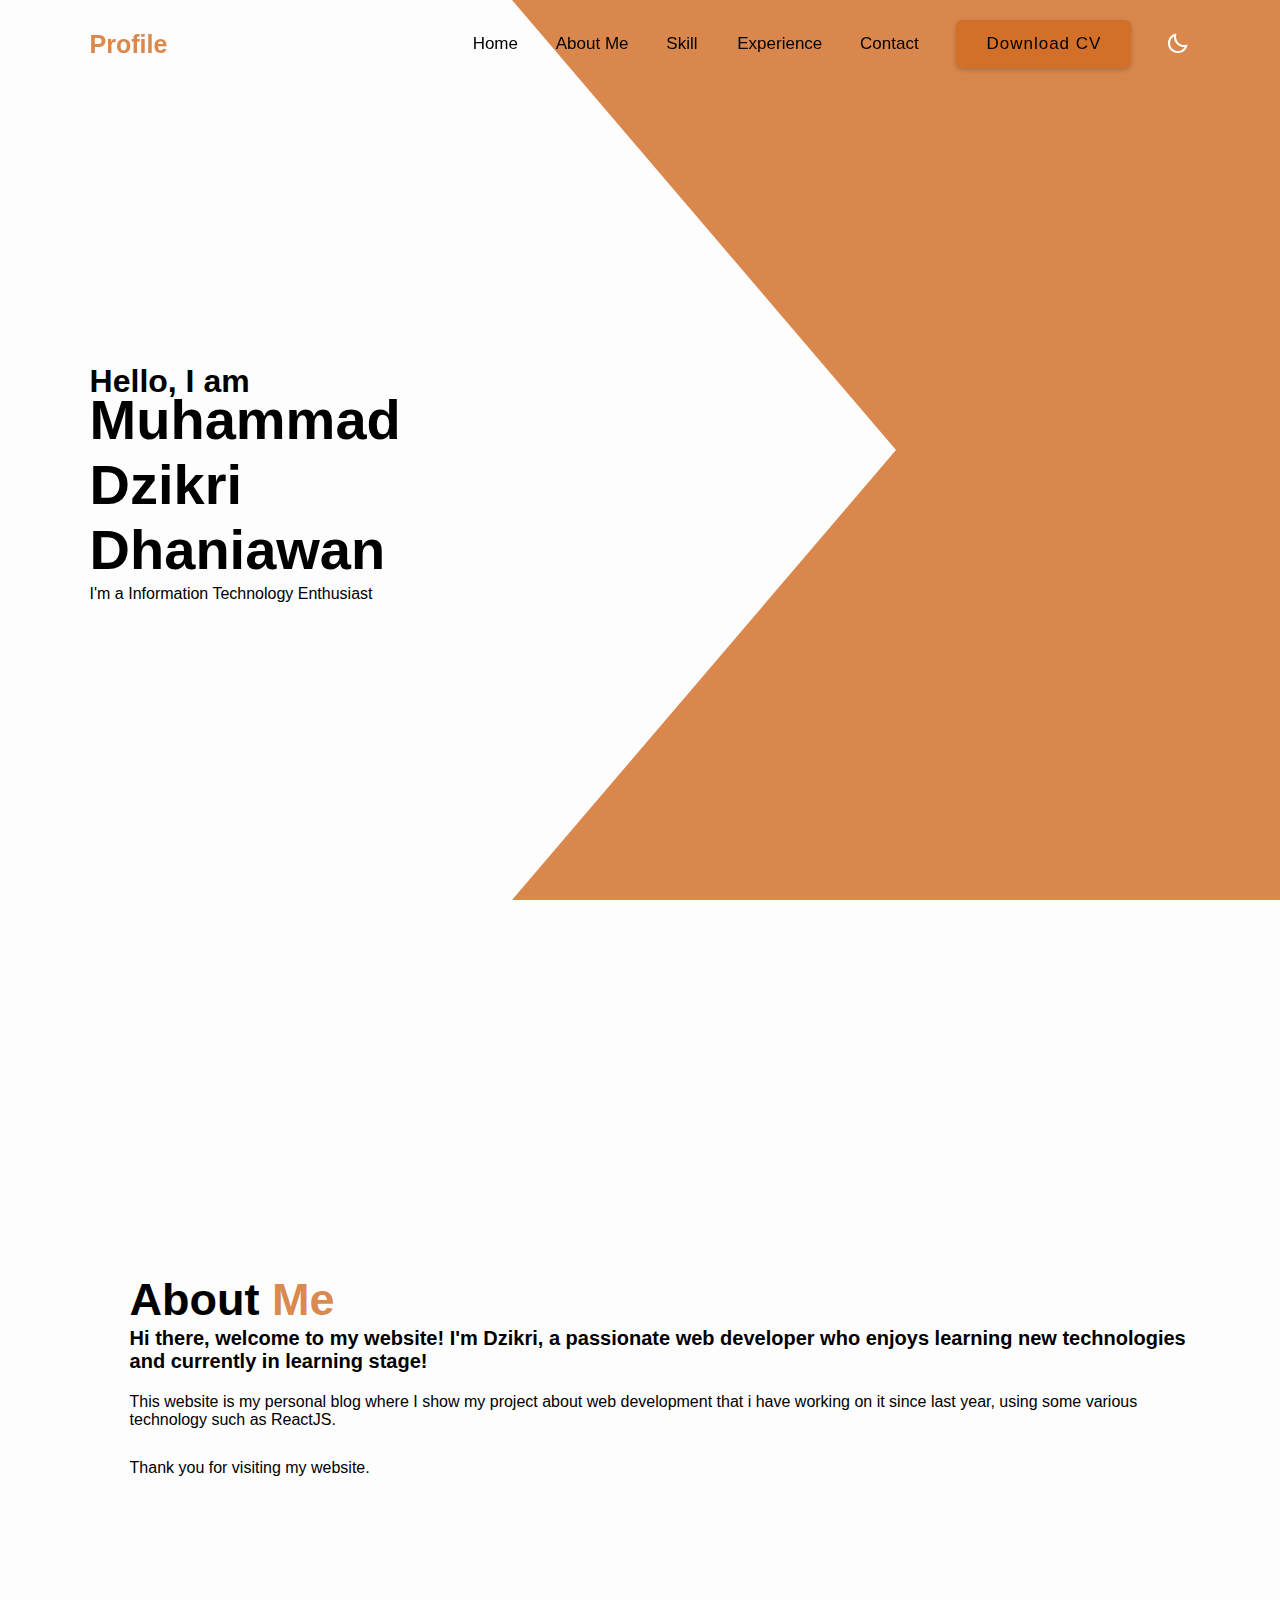
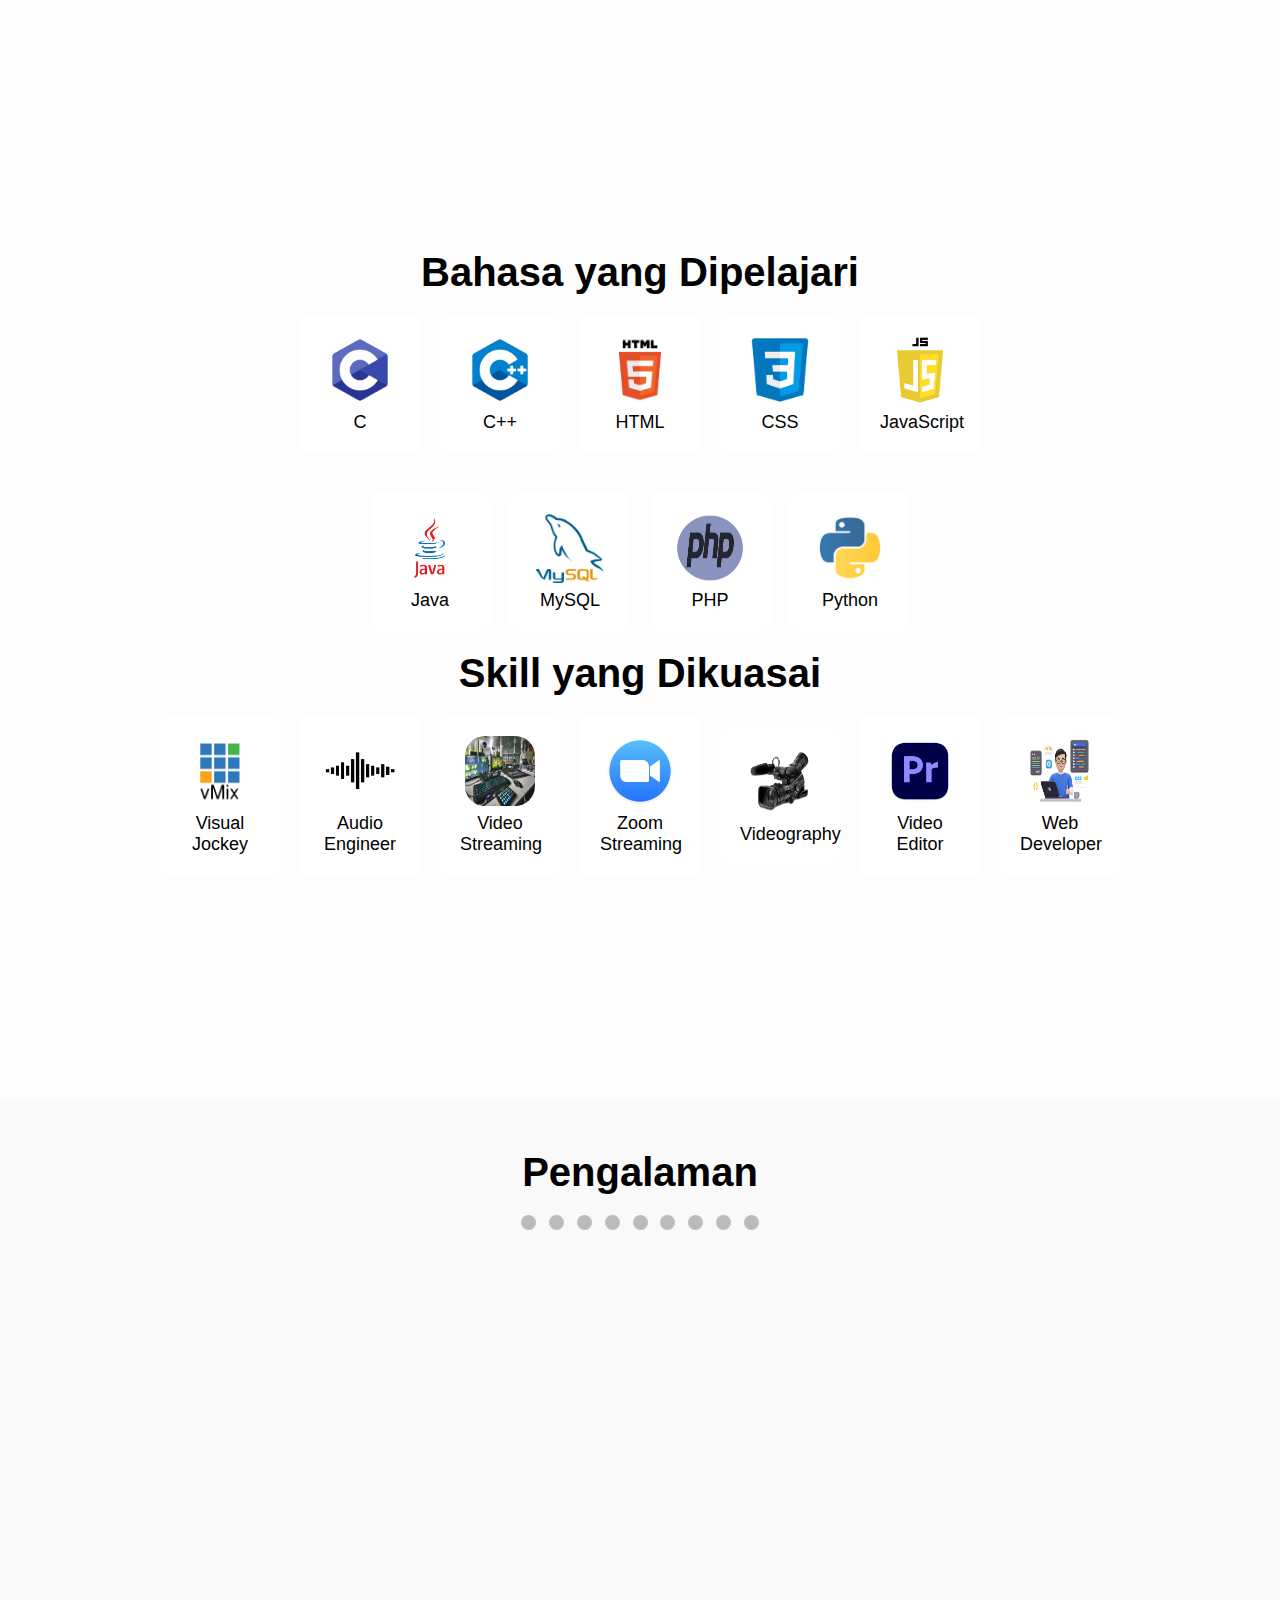
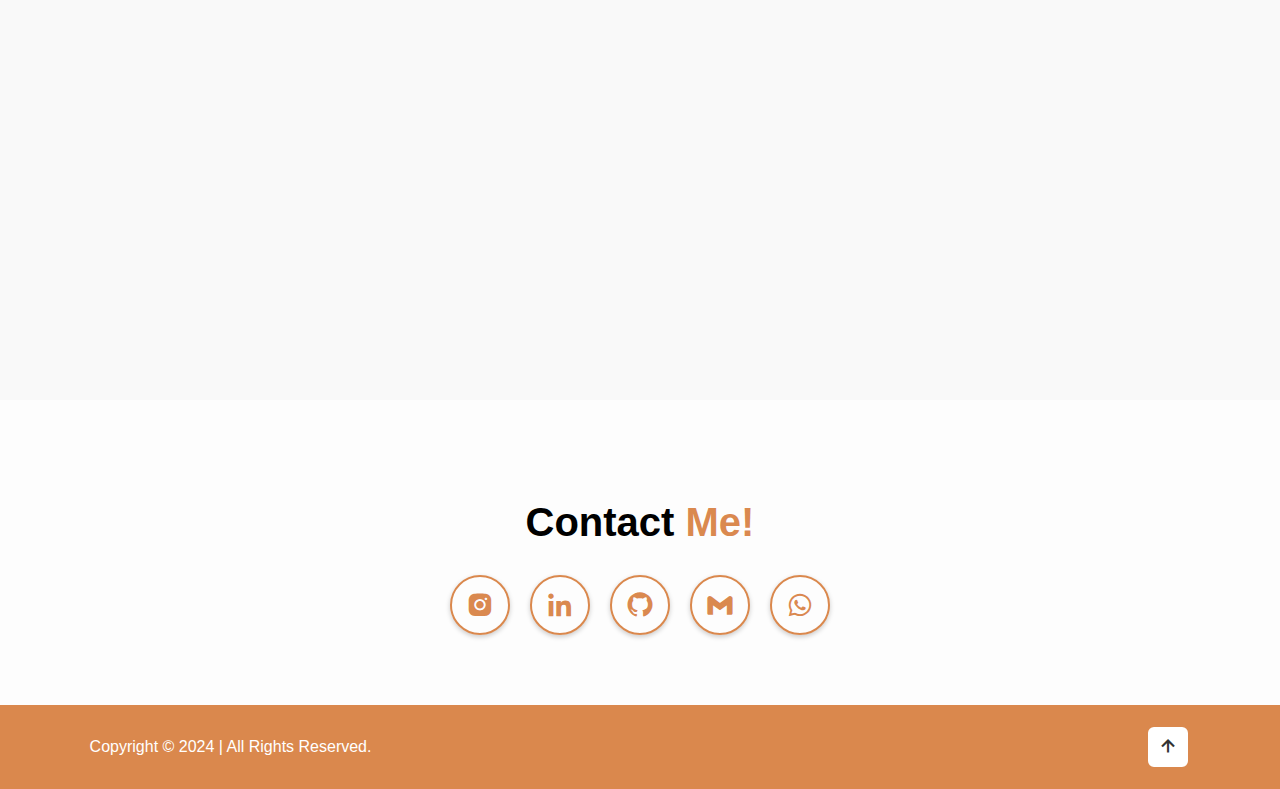
==== index.html @ 3937b5ff "revisi media query" ====
<!DOCTYPE html>
<html lang="en">
  <head>
    <meta charset="UTF-8" />
    <meta http-equiv="X-UA-Compatible" content="IE=edge" />
    <meta name="viewport" content="width=device-width, initial-scale=1.0" />
    <title>Portofolio by Dzikri</title>
    <link rel="icon" href="images/favicon.ico" type="image/x-icon" />


    <link
      rel="stylesheet"
      href="https://cdn.jsdelivr.net/npm/swiper@9/swiper-bundle.min.css"
    />  
    <link
      href="https://unpkg.com/boxicons@2.1.4/css/boxicons.min.css"
      rel="stylesheet"
    />
    <link rel="stylesheet" href="main.css" />
  </head>

  <body>

    <header class="header">
      <a href="#" class="logo">Profile</a>

      <nav class="navbar">
        <a href="#home" class="active">Home</a>
        <a href="#about">About Me</a>
        <a href="#skills">Skill  </a>
        <a href="#experience">Experience</a>
        <a href="#contact">Contact</a>
        <a href="asset/CV.pdf" class="btn" target="_blank" rel="noopener noreferrer">Download CV</a>

      </nav>

      <div class="bx bx-moon" id="darkMode-icon"></div>

      <div class="bx bx-menu" id="menu-icon"></div>
    </header>


    <section class="home" id="home">
      <div class="home-content">
        <h3>Hello, I am</h3>
        <h1>Muhammad Dzikri Dhaniawan</h1>
        <p>I'm a Information Technology Enthusiast</p>


      </div>
      <div class="profession-container">
        <div class="overlay"></div>
      </div>
    </section>

    <section class="about" id="about">
      <div class="about-img">
        <img src="images/about.png" alt="" />
      </div>

      <div class="about-content">
        <h2 class="heading">About <span>Me</span></h2>
        <h3>
          Hi there, welcome to my website! I'm Dzikri, a passionate web developer
          who enjoys learning new technologies and currently in learning stage!
        </h3>
        <p>
          This website is my personal blog where I show my project about 
          web development that i have working on it since last year, using
          some various technology such as ReactJS.
        </p>
        <p>Thank you for visiting my website.</p>
      </div>
    </section>


    <section id="skills">
        <h2>Bahasa yang Dipelajari</h2>
        <div class="skills-container">
            <div class="skills-slide">
                <div class="skill"><img src="asset/c.png" alt="C"><p>C</p></div>
                <div class="skill"><img src="asset/css (2).png" alt="C++"><p>C++</p></div>
                <div class="skill"><img src="asset/html.png" alt="HTML"><p>HTML</p></div>
                <div class="skill"><img src="asset/css.png" alt="CSS"><p>CSS</p></div>
                <div class="skill"><img src="asset/javascript.png" alt="JavaScript"><p>JavaScript</p></div>
            </div>
            <div class="skills-slide">
                <div class="skill"><img src="asset/java.png" alt="Java"><p>Java</p></div>
                <div class="skill"><img src="asset/mysql.png" alt="MySQL"><p>MySQL</p></div>
                <div class="skill"><img src="asset/php.png" alt="PHP"><p>PHP</p></div>
                <div class="skill"><img src="asset/python.png" alt="Python"><p>Python</p></div>
            </div>
        </div>
        <span></span>
        <h2>Skill yang Dikuasai</h2>
        <div class="skills-slide">
          <div class="skill"><img src="asset/vmixxx.png" alt="Java"><p>Visual Jockey</p></div>
          <div class="skill"><img src="asset/audio.png" alt="MySQL"><p>Audio Engineer</p></div>
          <div class="skill"><img src="asset/videostreaming.png" alt="PHP"><p>Video Streaming</p></div>
          <div class="skill"><img src="asset/zoom.png" alt="Python"><p>Zoom Streaming</p></div>
          <div class="skill"><img src="asset/camera.png" alt="Python"><p>Videography</p></div>
          <div class="skill"><img src="asset/premierpro.png" alt="Python"><p>Video Editor</p></div>
          <div class="skill"><img src="asset/webdeveloper.png" alt="Python"><p>Web Developer</p></div>
      </div>
</section>

    <section id="experience" class="experience">
      <h2>Pengalaman</h2>
      <div class="slideshow-container">
          <div class="mySlides fade">
              <img src="asset/pict1.jpeg" alt="Pengalaman 1" class="experience-image">
              <h3>Event Dinner Qimen In Paradise</h3>
              <p>Deskripsi singkat tentang pengalaman ini.</p>
          </div>
          <div class="mySlides fade">
              <img src="asset/pict2.jpeg" alt="Pengalaman 2" class="experience-image">
              <h3>Event Organizer Dalam Acara Kunjungan Kerja Reses Komisi XI DPR RI</h3>
              <p>Deskripsi singkat tentang pengalaman ini.</p>
          </div>
          <div class="mySlides fade">
              <img src="asset/pict3.jpeg" alt="Pengalaman 3" class="experience-image">
              <h3>Visual Jockey dan Streaming Dalam Event World Water Forum 2024</h3>
              <p>Deskripsi singkat tentang pengalaman ini.</p>
          </div>
          <div class="mySlides fade">
              <img src="asset/kosmapus.png" alt="Pengalaman 4" class="experience-image">
              <h3>Project Membuat Website Kosmapus</h3>
              <p>Deskripsi singkat tentang pengalaman ini.</p>
          </div>
          <div class="mySlides fade">
              <img src="asset/pict4.jpeg" alt="Pengalaman 5" class="experience-image">
              <h3>Event Contractor Dalam Event APAO 2024</h3>
              <p>Deskripsi singkat tentang pengalaman ini.</p>
          </div>
          <div class="mySlides fade">
              <img src="asset/pict5.jpeg" alt="Pengalaman 6" class="experience-image">
              <h3>Visual Jockey Dalam Event Otoritas Jasa Keuangan</h3>
              <p>Deskripsi singkat tentang pengalaman ini.</p>
          </div>
          <div class="mySlides fade">
              <img src="asset/pict6.jpeg" alt="Pengalaman 7" class="experience-image">
              <h3>Visual Jockey dan Streaming Dalam Acara UWRF 2024</h3>
              <p>Deskripsi singkat tentang pengalaman ini.</p>
          </div>
          <div class="mySlides fade">
              <img src="asset/pict11.png" alt="Pengalaman 8" class="experience-image">
              <h3>Event Contractor Dalam Acara Nasional University Conference</h3>
              <p>Deskripsi singkat tentang pengalaman ini.</p>
          </div>
          <div class="mySlides fade">
              <img src="asset/pict11.png" alt="Pengalaman 9" class="experience-image">
              <h3>Event Organizer Dalam Acara G20 (Group Of Twenty) di BNDCC Nusa Dua</h3>
              <p>Deskripsi singkat tentang pengalaman ini.</p>
          </div>
      </div>
      <div class="dot-container">
          <span class="dot" onclick="currentSlide(1)"></span>
          <span class="dot" onclick="currentSlide(2)"></span>
          <span class="dot" onclick="currentSlide(3)"></span>
          <span class="dot" onclick="currentSlide(4)"></span>
          <span class="dot" onclick="currentSlide(5)"></span>
          <span class="dot" onclick="currentSlide(6)"></span>
          <span class="dot" onclick="currentSlide(7)"></span>
          <span class="dot" onclick="currentSlide(8)"></span>
          <span class="dot" onclick="currentSlide(9)"></span>
      </div>
  </section>

<section class="contact" id="contact">
    <h2 class="heading">Contact <span>Me!</span></h2>

    <div class="social-media">
        <a href="https://www.instagram.com/dhaniawannn/" target="_blank" rel="noopener noreferrer">
            <i class="bx bxl-instagram-alt"></i>
        </a>
        <a href="https://www.linkedin.com/in/dzikri-dhaniawan-189207333/" target="_blank" rel="noopener noreferrer">
            <i class="bx bxl-linkedin"></i>
        </a>
        <a href="https://github.com/DzikriDhaniawan" target="_blank" rel="noopener noreferrer">
            <i class="bx bxl-github"></i>
        </a>
        <a href="#" target="_blank" rel="noopener noreferrer">
            <i class="bx bxl-gmail"></i>
        </a>
        <a href="#" target="_blank" rel="noopener noreferrer">
            <i class="bx bxl-whatsapp"></i>
        </a>
 
    </div>
</section>


    <footer class="footer">
      <div class="footer-text">
        <p>Copyright &copy; 2024 | All Rights Reserved.</p>
      </div>

      <div class="footer-iconTop">
        <a href="#home"><i class="bx bx-up-arrow-alt"></i></a>
      </div>
    </footer>


    <script src="https://unpkg.com/scrollreveal"></script>
    <script src="https://cdn.jsdelivr.net/npm/swiper@9/swiper-bundle.min.js"></script>
    <script src="main.js"></script>
    <script type="text/javascript"
        src="https://cdn.jsdelivr.net/npm/@emailjs/browser@3/dist/email.min.js">
</script>
<script type="text/javascript" src="https://cdn.jsdelivr.net/npm/@emailjs/browser@3/dist/email.min.js"></script>
  </body>
</html>
---- main.css ----
@import url("https://fonts.googleapis.com/css2?family=Poppins:wght@300;400;500;600;700;800;900&display=swap");

* {
  margin: 0;
  padding: 0;
  box-sizing: border-box;
  text-decoration: none;
  border: none;
  outline: none;
  scroll-behavior: smooth;
  font-family: Verdana, Geneva, Tahoma, sans-serif;
}

:root {
  --bg-color: #fdfdfd;
  --text-color: #000000;
  --main-color: #d1691fcb;
  --white-color: #ffffff;
  --shadow-color: rgba(0, 0, 0, 0.2);
  --text-color-ops:var(--text-color)
}

*::selection {
  background: var(--main-color);
  color: var(--bg-color);
}

.dark-mode {
  --bg-color: #181C14;
  --text-color: #ECDFCC;
   --main-color: #697565;
  --shadow-color: rgba(0, 0, 0, 0.7);
}

html {
  font-size: 62.5%;
  overflow-x: hidden;
}

body {
  background: var(--bg-color);
  color: var(--text-color);
}

.header {
  position: fixed;
  top: 0;
  left: 0;
  width: 100%;
  padding: 2rem 7%;
  background: transparent;
  display: flex;
  align-items: center;
  z-index: 100;
  transition: 0.5s;
}

.header.sticky {
  background: var(--bg-color);
  box-shadow: 0 0.1rem 1rem var(--shadow-color);
}

.logo {
  font-size: 2.5rem;
  color: var(--main-color);
  font-weight: 600;
  margin-right: auto;
}

.navbar a {
  position: relative;
  font-size: 1.7rem;
  color: var(--text-color-ops);
  font-weight: 500;
  margin-right: 3.5rem;
}

.header.sticky .navbar a {
  color: DC5F00;
}

.header.sticky .navbar a.active {
  color: var(--text-color-ops);
}

.navbar a.active::before {
  content: "";
  position: absolute;
  left: 0;
  bottom: -6px;
  width: 100%;
  height: 0.2rem;
  background: var(--white-color);
}

.header.sticky .navbar a::before {
  background: var(--main-color);
  opacity: 0.7;
}

#darkMode-icon {
  font-size: 2.4rem;
  color: var(--white-color);
  cursor: pointer;
}

.header.sticky #darkMode-icon {
  color: var(--text-color);
  opacity: 0.9;
}

#menu-icon {
  font-size: 3.6rem;
  color: var(--text-color);
  display: none;
}

section {
  min-height: 100vh;
  padding: 10rem 7% 2rem;
}

.home {
  display: flex;
  align-items: center;
}

.home .home-content {
  max-width: 44rem;
}

.home-content h3 {
  font-size: 3.2rem;
  font-weight: 700;
  line-height: 0.3;
}

.home-content h1 {
  font-size: 5.6rem;
  font-weight: 700;
  margin-bottom: 0.3rem;
}

.home-content p {
  font-size: 1.6rem;
}

.btn {
  display: inline-block;
  padding: 1.2rem 2.8rem;
  background: var(--main-color);
  border-radius: 0.6rem;
  box-shadow: 0 0.2rem 0.5rem var(--shadow-color);
  font-size: 1.6rem;
  color: var(--white-color);
  letter-spacing: 0.1rem;
  font-weight: 600;
  border: 0.2rem solid transparent;
  transition: 0.5s ease;
}

.btn:hover {
  background: transparent;
  color: var(--main-color);
  border-color: var(--main-color);
}

.home .profession-container {
  position: absolute;
  top: 50%;
  right: 0;
  transform: translateY(-50%);
  width: 100vw;
  height: 100vh;
  overflow: hidden;
  pointer-events: none;
}

.home .profession-container .profession-box {
  position: absolute;
  top: 0;
  right: 0;
  width: 768px;
  height: 100vh;
  display: flex;
  justify-content: center;
  align-items: center;
  animation: professionRotate 13s ease-out infinite;
}

@keyframes professionRotate {
  0%,
  20% {
    transform: rotate(0deg);
  }

  25%,
  45% {
    transform: rotate(-90deg);
  }

  50%,
  70% {
    transform: rotate(-180deg);
  }

  75%,
  95% {
    transform: rotate(-270deg);
  }

  100% {
    transform: rotate(-360deg);
  }
}

.home .profession-box .profession {
  position: absolute;
  left: 0;
  display: flex;
  align-items: center;
  flex-direction: column;
  color: var(--main-color);
  transform: rotate(calc(360deg / 4 * var(--i)));
  transform-origin: 384px;
  background: var(--bg-color);
  padding: 13px 0;
}

.home .profession-box .profession:nth-child(1) i {
  margin-right: 15px;
}

.home .profession-box .profession:nth-child(2),
.home .profession-box .profession:nth-child(4) {
  padding-bottom: 20px;
}

.home .profession i {
  font-size: 3.8rem;
}

.home .profession h3 {
  font-size: 3.2rem;
  line-height: 1;
  font-weight: 600;
}

.home .profession-box .circle {
  width: 560px;
  height: 560px;
  border: 3px solid var(--main-color);
  border-radius: 50%;
  z-index: -1;
}

.home .profession-container .overlay {
  position: absolute;
  top: 0;
  right: 0;
  width: 0;
  height: 0;
  border-top: 50vh solid var(--main-color);
  border-right: 384px solid var(--main-color);
  border-bottom: 50vh solid var(--main-color);
  border-left: 384px solid transparent;
}

.home-img img {
  position: absolute;
  bottom: 0;
  right: 40px;
  pointer-events: none;
  max-width: 480px;
  max-height: 100vh;
}

span {
  color: var(--main-color);
}

.about {
  display: flex;
  justify-content: center;
  align-items: center;
  gap: 4rem;
}

.about-img img {
  width: 40vw;
}

.heading {
  font-size: 4.5rem;
  text-align: center;
}

.about-content h2 {
  text-align: left;
  line-height: 1.2;
}

.about-content h3 {
  font-size: 2rem;
}

.about-content p {
  font-size: 1.6rem;
  margin: 2rem 0 3rem;
}

.services {
  min-height: auto;
  padding-bottom: 10rem;
}

.services h2 {
  margin-bottom: 5rem;
}

.services .services-container {
  display: flex;
  justify-content: center;
  align-items: center;
  flex-wrap: wrap;
  gap: 2rem;
}

.services-container .services-box {
  flex: 1 1 30rem;
  background: var(--bg-color);
  padding: 3rem 2rem 4rem;
  border-radius: 2rem;
  box-shadow: 0 0.1rem 0.5rem var(--shadow-color);
  text-align: center;
  border-top: 0.6rem solid var(--main-color);
  border-bottom: 0.6rem solid var(--main-color);
  transition: 0.5s ease;
}

.services-container .services-box:hover {
  box-shadow: 0 0.1rem 2rem var(--shadow-color);
  transform: scale(1.02);
}

.services-box i {
  font-size: 7rem;
  color: var(--main-color);
}

.services-box h3 {
  font-size: 2.6rem;
  transition: 0.5s ease;
}

.services-box:hover h3 {
  color: var(--main-color);
}

.services-box p {
  font-size: 1.6rem;
  margin: 1rem 0 3rem;
}

.portfolio {
  min-height: auto;
  padding-bottom: 10rem;
}

.portfolio h2 {
  margin-bottom: 4rem;
}

.portfolio .portfolio-container {
  display: grid;
  grid-template-columns: repeat(3, 1fr);
  align-items: center;
  gap: 2.5rem;
}

.portfolio-container .portfolio-box {
  position: relative;
  display: flex;
  border-radius: 2rem;
  box-shadow: 0 0 1rem rgba(0, 0, 0, 0.1);
  overflow: hidden;
}

.portfolio-box img {
  width: 100%;
  transition: 0.5s ease;
}

.portfolio-box:hover img {
  transform: scale(1.1);
}

.portfolio-box .portfolio-layer {
  position: absolute;
  bottom: 0;
  left: 0;
  width: 100%;
  height: 100%;
  background: linear-gradient(rgba(0, 0, 0, 0.1), var(--main-color));
  color: var(--white-color);
  display: flex;
  justify-content: center;
  align-items: center;
  flex-direction: column;
  text-align: center;
  padding: 0 4rem;
  opacity: 0;
  transition: 0.5s ease;
}

.portfolio-box:hover .portfolio-layer {
  opacity: 1;
}

.portfolio-layer h4 {
  font-size: 3rem;
}

.portfolio-layer p {
  font-size: 1.6rem;
  margin: 0.3rem 0 1rem;
}

.portfolio-layer a {
  display: inline-flex;
  justify-content: center;
  align-items: center;
  width: 5rem;
  height: 5rem;
  background: var(--white-color);
  border-radius: 50%;
}

.portfolio-layer a i {
  font-size: 2rem;
  color: #333;
}

.testimonial-container {
  display: flex;
  align-items: center;
  flex-direction: column;
  width: 100%;
  padding: 5rem 1rem;
}

.testimonial-container .testimonial-wrapper {
  position: relative;
  max-width: 90rem;
  width: 100%;
  padding: 5rem;
}

.testimonial-wrapper .testimonial-box {
  padding: 1rem;
  border-radius: 2rem;
  overflow: hidden;
}

.testimonial-content .testimonial-slide {
  display: flex;
  align-items: center;
  flex-direction: column;
  background: var(--bg-color);
  border-radius: 2rem;
  box-shadow: 0 0.1rem 0.5rem var(--shadow-color);
  padding: 3rem 5rem;
  border-top: 0.8rem solid var(--main-color);
  border-bottom: 0.8rem solid var(--main-color);
}

.testimonial-slide img {
  width: 14rem;
  height: 14rem;
  object-fit: cover;
  border-radius: 50%;
  border: 0.5rem solid var(--bg-color);
  outline: 0.5rem solid var(--main-color);
}

.testimonial-slide h3 {
  font-size: 2.5rem;
  margin: 2rem 0;
}

.testimonial-slide p {
  font-size: 1.4rem;
  text-align: center;
}

.testimonial-box .swiper-button-next,
.testimonial-box .swiper-button-prev {
  color: var(--main-color);
}

.testimonial-box .swiper-button-next {
  right: 0;
}

.testimonial-box .swiper-button-prev {
  left: 0;
}

.testimonial-box .swiper-pagination-bullet {
  background: rgba(0, 0, 0, 0.8);
}

.testimonial-box .swiper-pagination-bullet-active {
  background: var(--main-color);
}

.contact {
  min-height: auto;
  padding-bottom: 7rem;
}

.contact h2 {
  margin-bottom: 3rem;
}

.contact form {
  max-width: 70rem;
  margin: 1rem auto;
  text-align: center;
  margin-bottom: 3rem;
}

.contact form .input-box {
  display: flex;
  justify-content: space-between;
  flex-wrap: wrap;
}

.footer {
  display: flex;
  justify-content: space-between;
  align-items: center;
  flex-wrap: wrap;
  padding: 2rem 7%;
  background: var(--main-color);
}

.footer-text p {
  font-size: 1.6rem;
  color: var(--white-color);
}

.footer-iconTop a {
  display: inline-flex;
  justify-content: center;
  align-items: center;
  padding: 0.8rem;
  background: var(--white-color);
  border-radius: 0.8rem;
  border: 0.2rem solid var(--main-color);
  outline: 0.2rem solid transparent;
  transition: 0.5s ease;
}

.footer-iconTop a:hover {
  outline-color: var(--white-color);
}

.footer-iconTop a i {
  font-size: 2.4rem;
  color: #333;
}

/* BREAKPOINTS */
@media (max-width: 1200px) {
  html {
    font-size: 55%;
  }

  .home .profession-container .profession-box {
    right: -10%;
  }

  .home .profession-container .overlay {
    right: -6%;
  }

  .home-img img {
    right: 0;
  }
}

@media (max-width: 1100px) {
  .home .profession-container .profession-box {
    right: -15%;
  }

  .home-img img {
    max-width: 420px;
  }
}

@media (max-width: 1024px) {
  .header {
    padding: 2rem 3%;
  }

  section {
    padding: 10rem 3% 2rem;
  }

  .home .profession-container .profession-box {
    right: -20%;
  }

  .home .profession-container .overlay {
    right: -12%;
  }

  .home-img img {
    max-width: 400px;
  }
}

@media (max-width: 991px) {
  .navbar a:nth-child(1) {
    color: var(--main-color);
  }

  .navbar a.active::before {
    background: var(--main-color);
    opacity: 0.7;
  }

  .home .home-content {
    max-width: 50rem;
  }

  .home .profession-container .profession-box {
    right: -35%;
  }

  .home .profession-container .overlay {
    right: -30%;
  }

  .home-img img {
    display: none;
  }

  .footer {
    padding: 2rem 3%;
  }
}

@media (max-width: 896px) {
  .navbar a:nth-child(2) {
    color: var(--main-color);
  }

  .home .profession-container .profession-box {
    right: -50%;
  }

  .home .profession-container .overlay {
    right: -43%;
  }
}

@media (max-width: 879px) {
  .portfolio .portfolio-container {
    grid-template-columns: repeat(2, 1fr);
  }
}

@media (max-width: 780px) {
  .navbar a:nth-child(2) {
    color: var(--white-color);
  }
}

@media (max-width: 768px) {
  #menu-icon {
    display: block;
  }

  #darkMode-icon {
    position: absolute;
    right: 7rem;
    font-size: 2.6rem;
    color: var(--text-color);
    margin-bottom: 0.1rem;
  }

  .navbar {
    position: absolute;
    top: 100%;
    left: 0;
    width: 100%;
    padding: 1rem 0;
    background: var(--bg-color);
    border-top: 0.1rem solid rgba(0, 0, 0, 0.2);
    box-shadow: 0 0.5rem 1rem rgba(0, 0, 0, 0.1);
    display: none;
  }

  .navbar.active {
    display: block;
  }

  .navbar a {
    display: block;
    font-size: 2rem;
    margin: 3rem 0;
    color: var(--text-color);
  }

  .navbar a:nth-child(1),
  .navbar a:nth-child(2) {
    color: var(--text-color);
  }

  .navbar a.active {
    color: var(--main-color);
  }

  .navbar a::before {
    display: none;
  }

  .home {
    padding: 5rem 3%; /* Sesuaikan padding untuk tampilan lebih baik */
    justify-content: center; /* Pusatkan konten */
    text-align: center;
  }

  .home-content h3 {
    font-size: 2.4rem;
  }

  .home-content h1 {
    font-size: 4rem;
  }

  .home-content .social-media a {
    margin: 2.5rem 0.75rem 3rem;
  }

  .home .profession-container {
    left: 0;
    width: 100%;
    height: 100%;
  }

  .home .profession-container .profession-box {
    position: fixed;
    top: 450px;
    left: 0;
    width: 100%;
  }

  .home .profession-box .profession {
    padding: 0 13px;
    left: auto;
    transform-origin: 0;
  }

  .home .profession-box .profession:nth-child(1) {
    transform: rotate(-90deg) translate(-120px, -210px);
  }

  .home .profession-box .profession:nth-child(1) i {
    margin-right: 0;
  }

  .home .profession-box .profession:nth-child(2) {
    transform: rotate(0deg) translate(0, -325px);
  }

  .home .profession-box .profession:nth-child(3) {
    transform: rotate(90deg) translate(-115px, -450px);
  }

  .home .profession-box .profession:nth-child(4) {
    transform: rotate(180deg) translate(-220px, -325px);
  }

  .home .profession-box .circle {
    position: fixed;
    width: 670px;
    height: 670px;
    z-index: -1;
  }

  .home .profession-container .overlay {
    position: fixed;
    top: 70rem;
    left: 50%;
    right: 0;
    transform: rotate(90deg) translate(-50%, 50%) scaleY(3);
    border-width: 23.9rem;
  }

  .about {
    flex-direction: column;
    text-align: center;
  }

  .about-content h2 {
    text-align: center;
  }

  .about-img img {
    width: 90%; /* Sesuaikan lebar gambar */
    max-width: 400px; /* Maksimal lebar gambar */
    margin: 0 auto;
  }

  .testimonial-container .testimonial-wrapper {
    padding: 5rem 0;
  }

  .testimonial-content .testimonial-slide {
    padding: 3rem 2rem;
  }

  .skills-container {
    flex-direction: column; /* Ubah arah menjadi kolom */
    align-items: center; /* Pusatkan item */
  }

  .testimonial-box .swiper-button-next,
  .testimonial-box .swiper-button-prev {
    display: none;
  }
}

@media (max-width: 580px) {
  .portfolio .portfolio-container {
    grid-template-columns: 1fr;
  }
}

@media (max-width: 450px) {
  html {
    font-size: 50%;
  }

  #darkMode-icon {
    right: 6rem;
  }

  .home .profession-box .profession:nth-child(1) {
    transform: rotate(-90deg) translate(-110px, -220px);
  }

  .home .profession-box .profession:nth-child(2) {
    transform: rotate(0deg) translate(5px, -325px);
  }

  .home .profession-box .profession:nth-child(3) {
    transform: rotate(90deg) translate(-105px, -440px);
  }

  .home .profession-box .profession:nth-child(4) {
    transform: rotate(180deg) translate(-210px, -325px);
  }

  .home .profession-container .overlay {
    top: 80rem;
  }

  .contact form .input-box input {
    width: 100%;
  }

  .footer {
    flex-direction: column-reverse;
  }

  .footer p {
    text-align: center;
    margin-top: 2rem;
  }
}

@media (max-width: 365px) {
  .about-img img {
    width: 90vw;
  }
}

@media (max-width: 315px) {
  .home-content h1 {
    font-size: 4.5rem;
  }
}

img {
  border-radius: 20px;
  max-width: 100%;
  height: auto;
}

.contact__message {
  font-size: 1.5rem; /* Adjust the font size as needed */
  color: green; /* Change the color as needed */
  font-weight: bold; /* Make the text bold */
  margin-top: 1rem; /* Add some margin on top */
  text-align: center; /* Center the text */
}
.contact__message.error {
  color: red; /* Change the color for error messages */
}

#skills {
    padding: 5rem 7%;
    text-align: center;
}

#skills h2 {
    font-size: 4rem; /* Perbesar ukuran font untuk judul */
    margin-bottom: 2rem; /* Tambahkan margin bawah untuk spasi */
}

.skills-container {
    display: flex;
    justify-content: center;
    flex-wrap: wrap;
    gap: 20px;
}

.skills-slide {
    display: flex;
    justify-content: center;
    align-items: center;
    gap: 20px;
    margin-bottom: 2rem;
}

.skill {
    background-color: #ffffff;
    padding: 20px;
    border-radius: 10px;
    text-align: center;
    transition: transform 0.3s, background-color 0.3s;
    width: 120px; /* Ukuran tetap untuk setiap skill */
}

.skill:hover {
    transform: scale(1.1);
    background-color: #dedbe3;
}

.skill img {
    width: 70px; /* Perbesar ukuran gambar skill */
    height: 70px; /* Sesuaikan tinggi gambar skill */
}

.skill p {
    font-size: 1.8rem; /* Perbesar ukuran font untuk teks skill */
    margin-top: 0.5rem; /* Tambahkan margin atas untuk spasi */
}

.contact {
    min-height: auto;
    padding-bottom: 7rem;
    text-align: center; /* Memastikan teks di tengah */
}

.contact h2 {
    margin-bottom: 3rem;
    font-size: 4rem; /* Perbesar ukuran font untuk judul */
}

.social-media {
    display: flex;
    justify-content: center; /* Memastikan ikon berada di tengah */
    gap: 2rem; /* Jarak antara ikon */
}

.social-media a {
    display: inline-flex;
    justify-content: center;
    align-items: center;
    width: 6rem; /* Atur lebar ikon */
    height: 6rem; /* Atur tinggi ikon */
    background: transparent;
    border: 0.2rem solid var(--main-color);
    border-radius: 50%;
    box-shadow: 0 0.2rem 0.5rem var(--shadow-color);
    font-size: 3rem; /* Perbesar ukuran font untuk ikon */
    color: var(--main-color);
    transition: 0.5s ease;
}

.social-media a:hover {
    background: var(--main-color);
    color: var(--white-color);
}

.experience {
    padding: 50px 0;
    background-color: #f9f9f9;
    text-align: center;
}

.experience h2 {
    font-size: 4rem; /* Perbesar ukuran font untuk judul */
    margin-bottom: 2rem; /* Tambahkan margin bawah untuk spasi */
}

.slideshow-container {
    position: relative;
    max-width: 800px;
    margin: auto;
}

.mySlides {
    display: none;
}

.experience-image {
    width: 100%;
    height: 450px; /* Atur tinggi tetap untuk menyamakan rasio */
    object-fit: cover; /* Memastikan gambar tidak terdistorsi */
    border-radius: 10px;
}

.dot-container {
    text-align: center;
    margin-top: 20px;
}

.dot {
    height: 15px;
    width: 15px;
    margin: 0 5px;
    background-color: #bbb;
    border-radius: 50%;
    display: inline-block;
    transition: background-color 0.6s ease;
}

.dot:hover {
    background-color: #717171;
}

.dot.active {
    background-color: #717171;
}
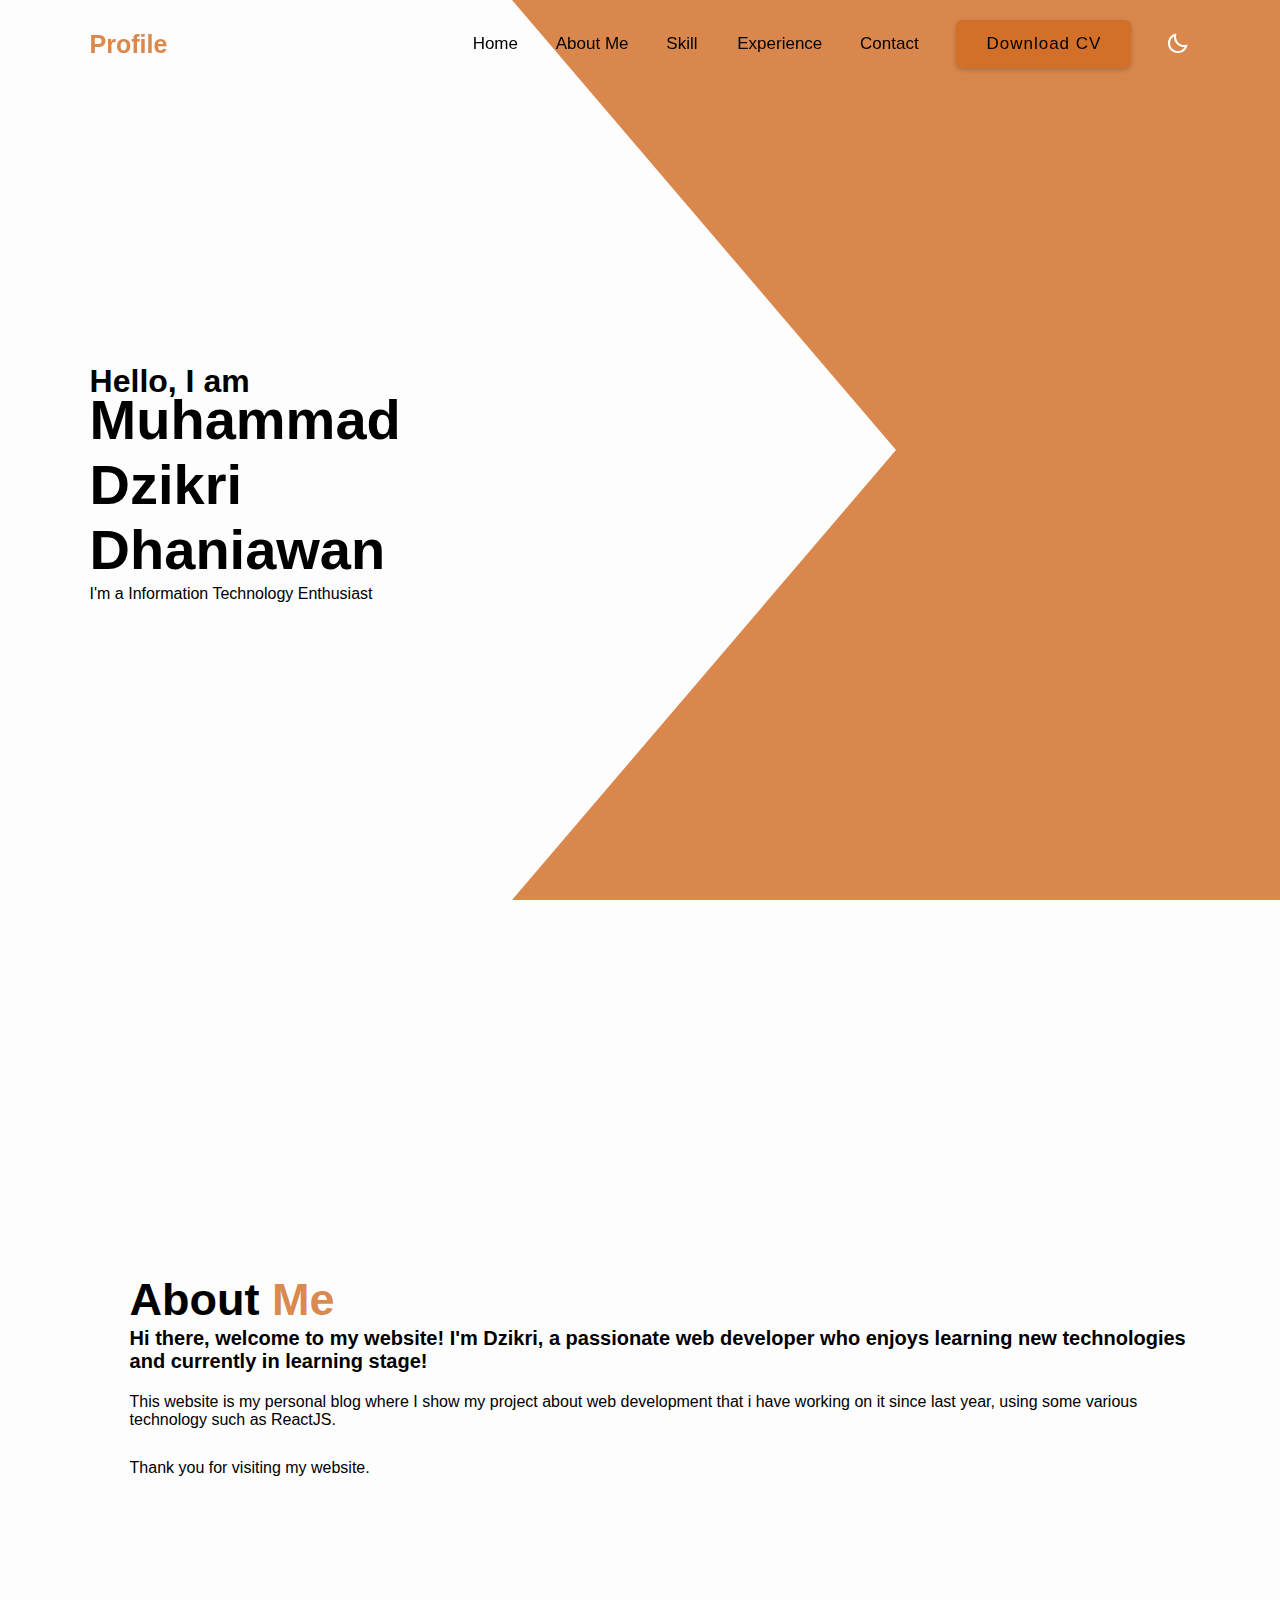
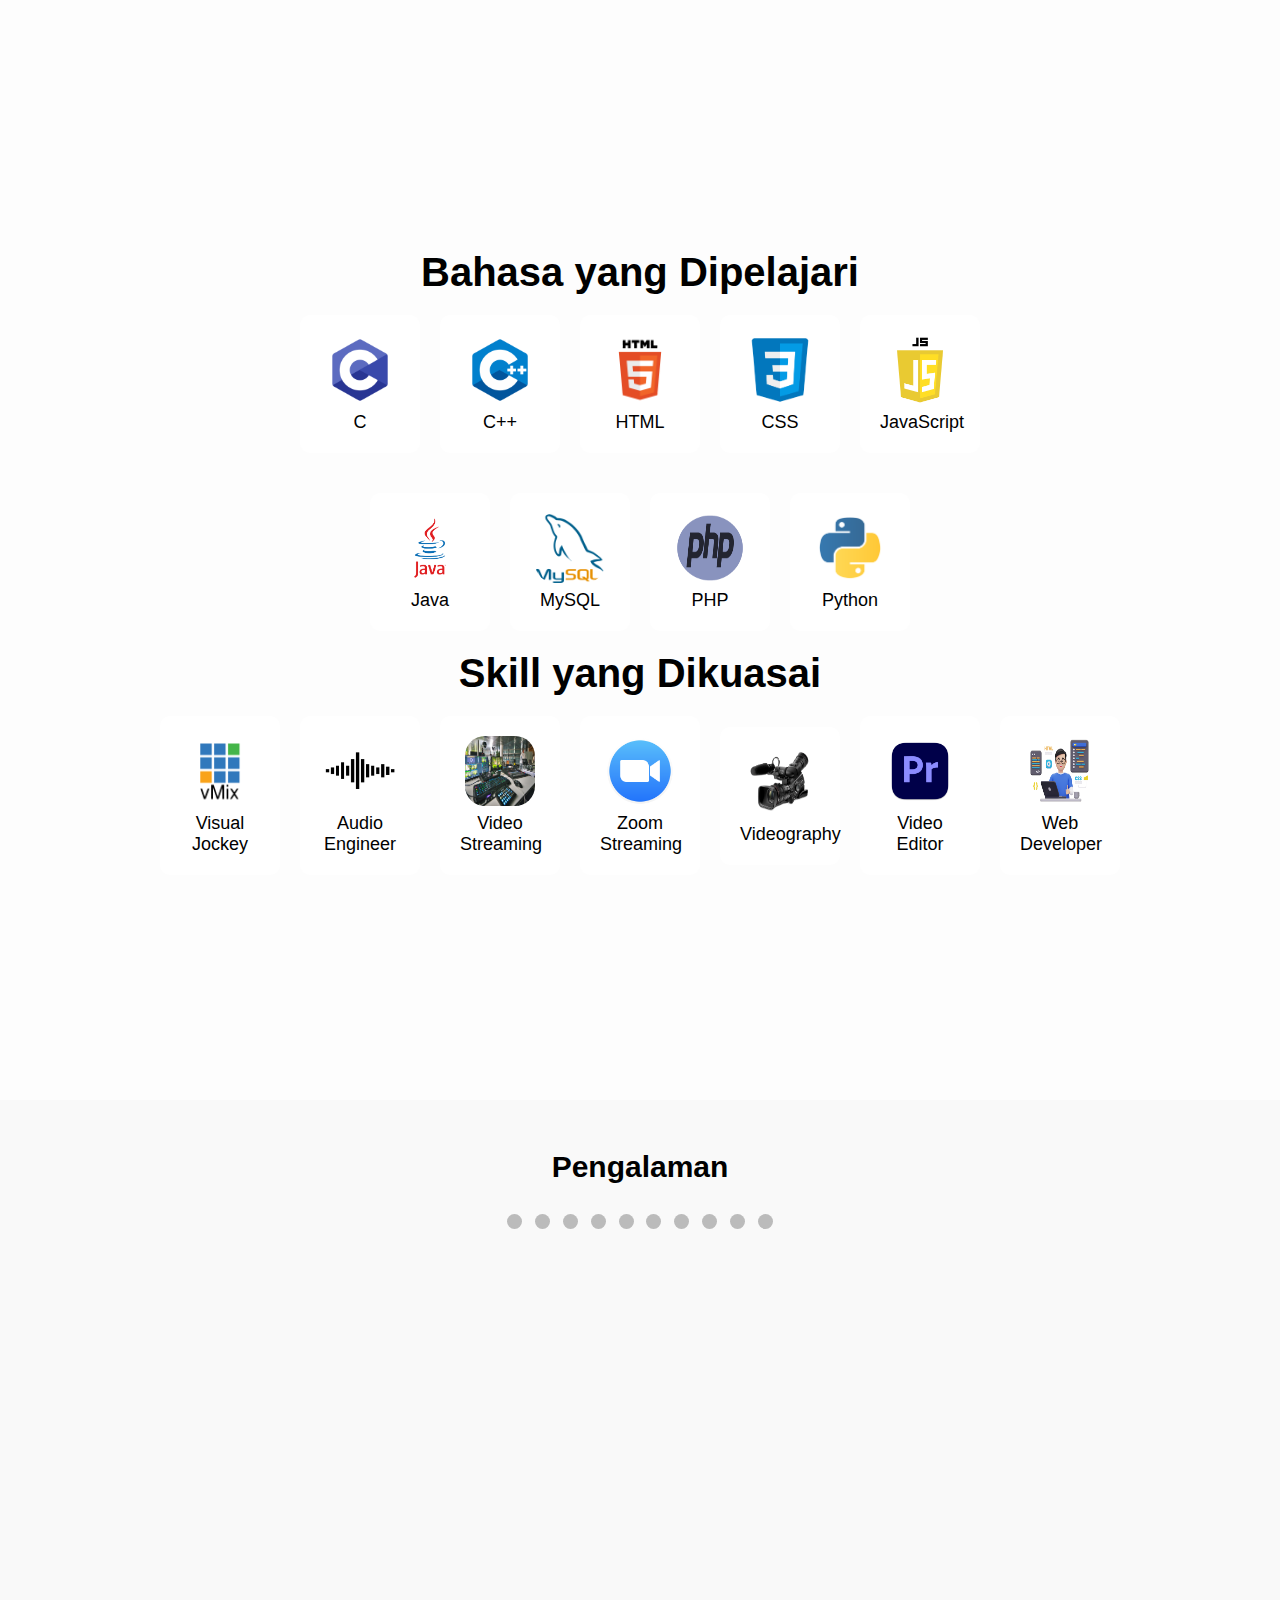
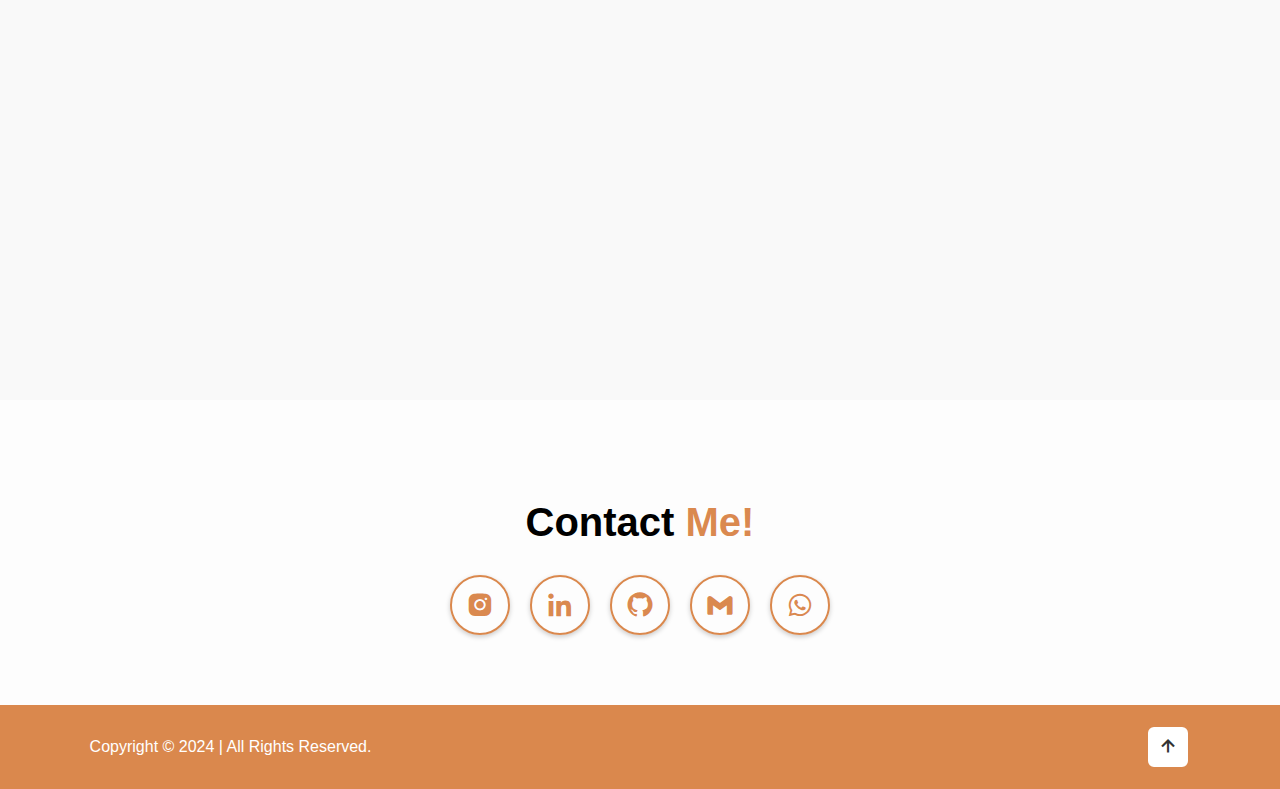
==== commit e3e620f0: "revisi media query" ====
--- a/index.html
+++ b/index.html
@@ -110,48 +110,44 @@
           <div class="mySlides fade">
               <img src="asset/pict1.jpeg" alt="Pengalaman 1" class="experience-image">
               <h3>Event Dinner Qimen In Paradise</h3>
-              <p>Deskripsi singkat tentang pengalaman ini.</p>
           </div>
           <div class="mySlides fade">
               <img src="asset/pict2.jpeg" alt="Pengalaman 2" class="experience-image">
               <h3>Event Organizer Dalam Acara Kunjungan Kerja Reses Komisi XI DPR RI</h3>
-              <p>Deskripsi singkat tentang pengalaman ini.</p>
           </div>
           <div class="mySlides fade">
               <img src="asset/pict3.jpeg" alt="Pengalaman 3" class="experience-image">
               <h3>Visual Jockey dan Streaming Dalam Event World Water Forum 2024</h3>
-              <p>Deskripsi singkat tentang pengalaman ini.</p>
           </div>
           <div class="mySlides fade">
               <img src="asset/kosmapus.png" alt="Pengalaman 4" class="experience-image">
               <h3>Project Membuat Website Kosmapus</h3>
-              <p>Deskripsi singkat tentang pengalaman ini.</p>
           </div>
           <div class="mySlides fade">
               <img src="asset/pict4.jpeg" alt="Pengalaman 5" class="experience-image">
               <h3>Event Contractor Dalam Event APAO 2024</h3>
-              <p>Deskripsi singkat tentang pengalaman ini.</p>
           </div>
           <div class="mySlides fade">
               <img src="asset/pict5.jpeg" alt="Pengalaman 6" class="experience-image">
               <h3>Visual Jockey Dalam Event Otoritas Jasa Keuangan</h3>
-              <p>Deskripsi singkat tentang pengalaman ini.</p>
           </div>
           <div class="mySlides fade">
               <img src="asset/pict6.jpeg" alt="Pengalaman 7" class="experience-image">
               <h3>Visual Jockey dan Streaming Dalam Acara UWRF 2024</h3>
-              <p>Deskripsi singkat tentang pengalaman ini.</p>
           </div>
           <div class="mySlides fade">
               <img src="asset/pict11.png" alt="Pengalaman 8" class="experience-image">
               <h3>Event Contractor Dalam Acara Nasional University Conference</h3>
-              <p>Deskripsi singkat tentang pengalaman ini.</p>
-          </div>
-          <div class="mySlides fade">
-              <img src="asset/pict11.png" alt="Pengalaman 9" class="experience-image">
+          </div>
+          <div class="mySlides fade">
+              <img src="asset/g20.png" alt="Pengalaman 9" class="experience-image">
               <h3>Event Organizer Dalam Acara G20 (Group Of Twenty) di BNDCC Nusa Dua</h3>
-              <p>Deskripsi singkat tentang pengalaman ini.</p>
-          </div>
+          </div>
+          <div class="mySlides fade">
+            <img src="asset/vjmagang.png" alt="Pengalaman 10" class="experience-image">
+            <h3>Event Organizer Dalam Acara G20 (Group Of Twenty) di BNDCC Nusa Dua</h3>
+        </div>
+
       </div>
       <div class="dot-container">
           <span class="dot" onclick="currentSlide(1)"></span>
@@ -163,6 +159,7 @@
           <span class="dot" onclick="currentSlide(7)"></span>
           <span class="dot" onclick="currentSlide(8)"></span>
           <span class="dot" onclick="currentSlide(9)"></span>
+          <span class="dot" onclick="currentSlide(10)"></span>
       </div>
   </section>
 
--- a/main.css
+++ b/main.css
@@ -1006,8 +1006,12 @@
 }
 
 .experience h2 {
-    font-size: 4rem; /* Perbesar ukuran font untuk judul */
-    margin-bottom: 2rem; /* Tambahkan margin bawah untuk spasi */
+    font-size: 3rem; /* Perbesar ukuran font untuk judul */
+    margin-bottom: 3rem; /* Tambahkan margin bawah untuk spasi */
+}
+
+.experience h3 {
+    font-size: 1.5rem;;
 }
 
 .slideshow-container {
@@ -1022,7 +1026,7 @@
 
 .experience-image {
     width: 100%;
-    height: 450px; /* Atur tinggi tetap untuk menyamakan rasio */
+    height: 380px; /* Atur tinggi tetap untuk menyamakan rasio */
     object-fit: cover; /* Memastikan gambar tidak terdistorsi */
     border-radius: 10px;
 }
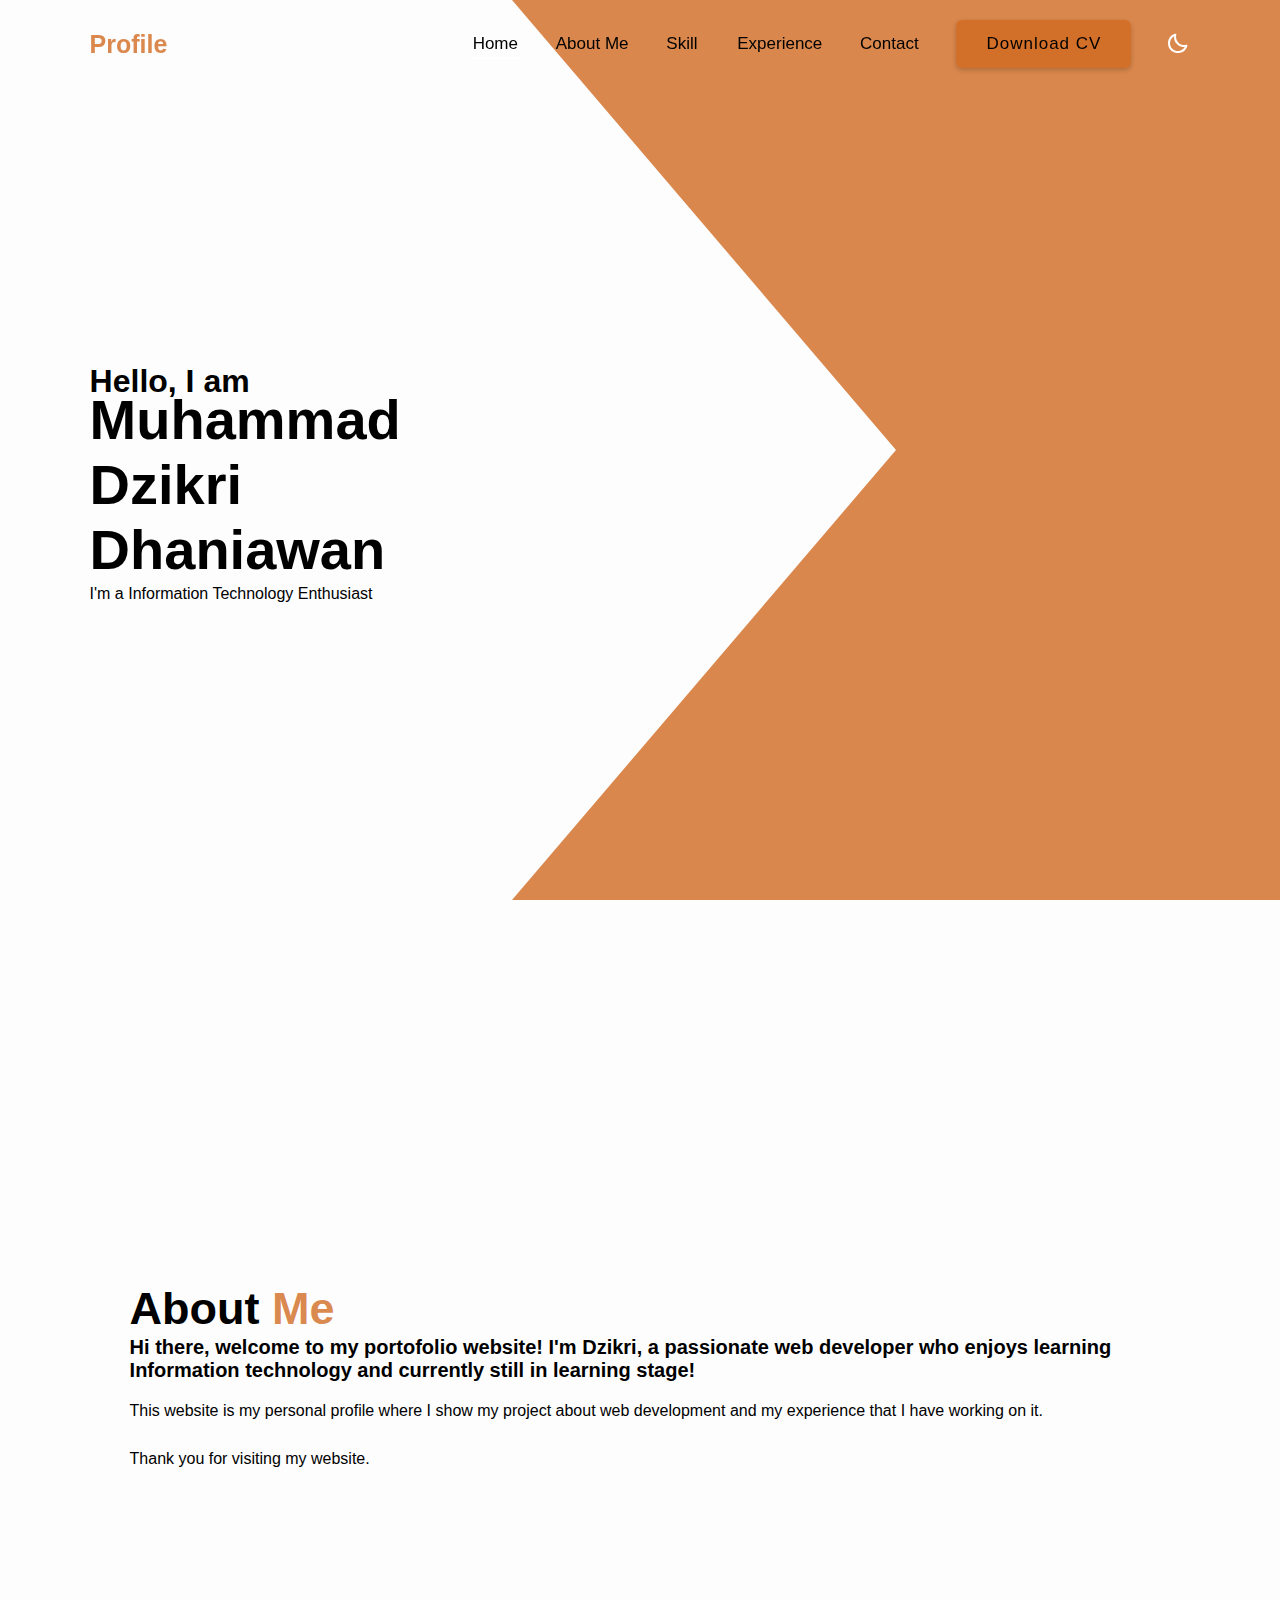
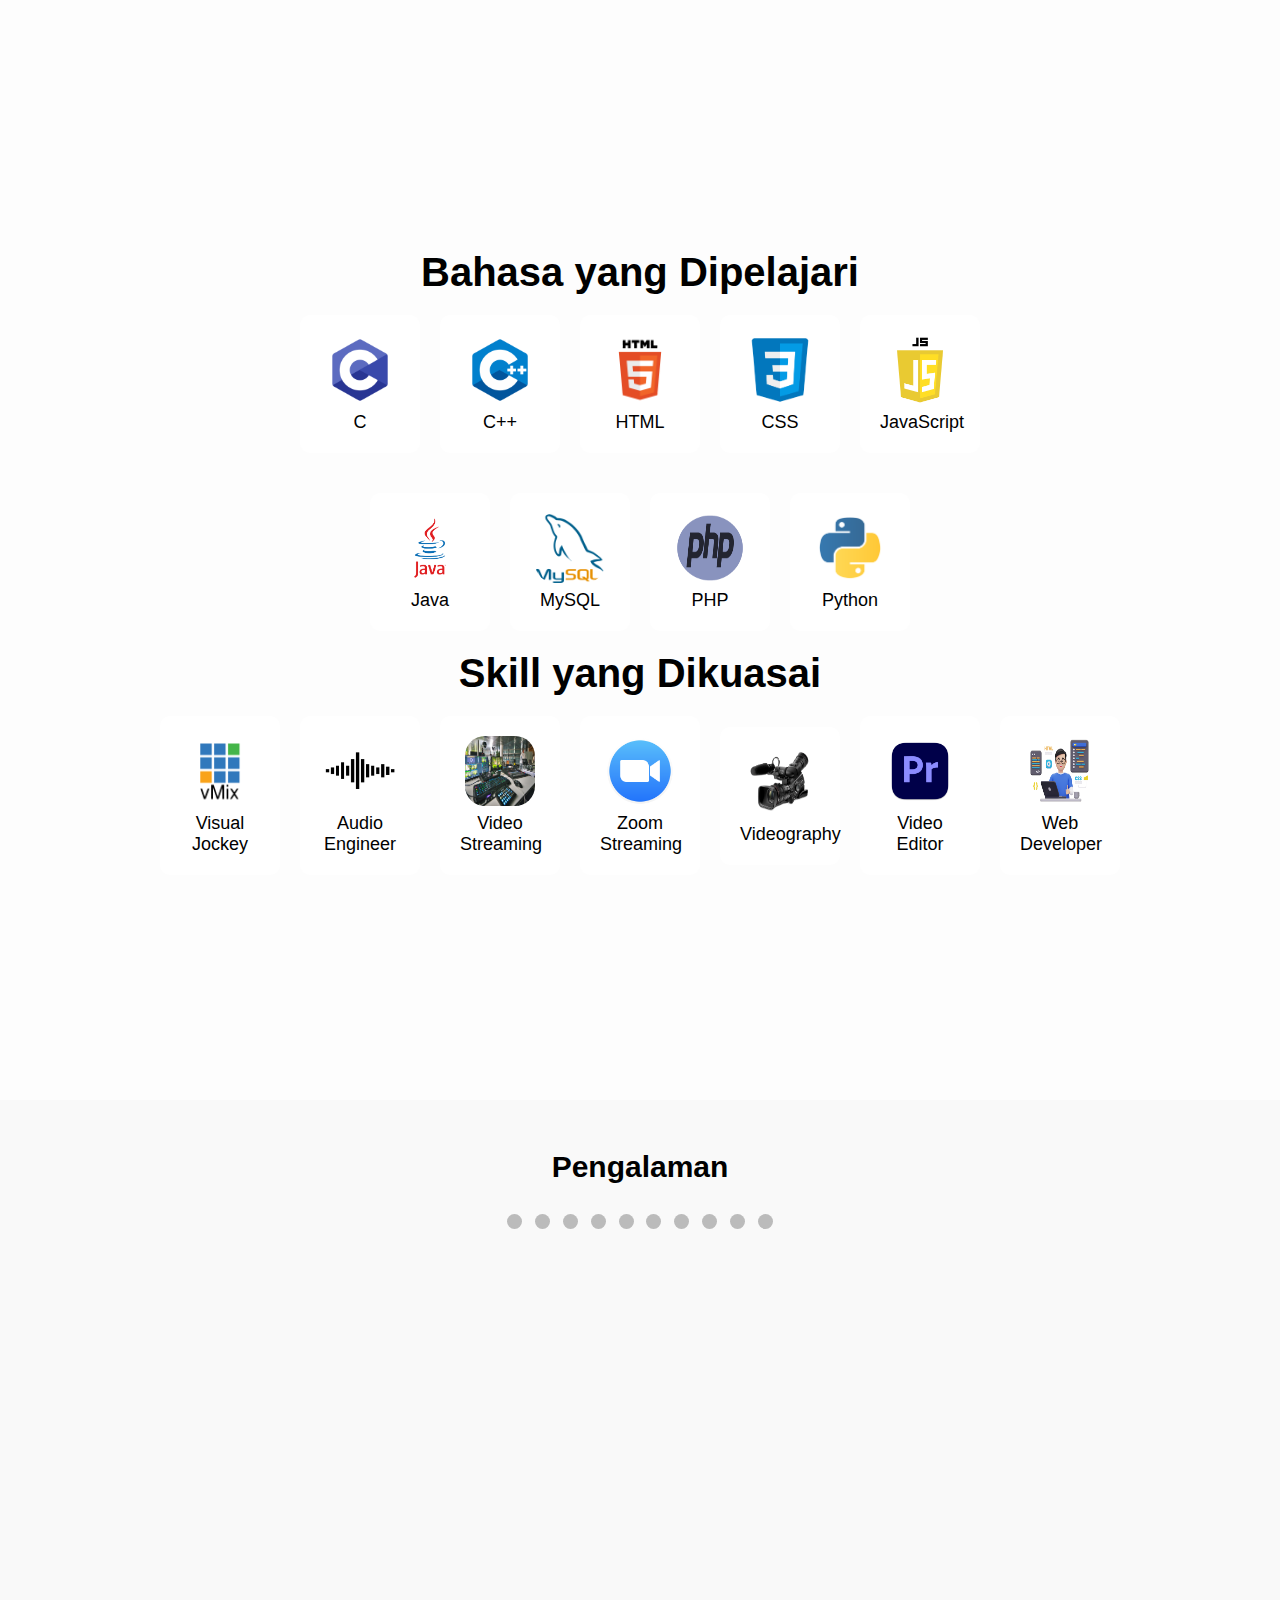
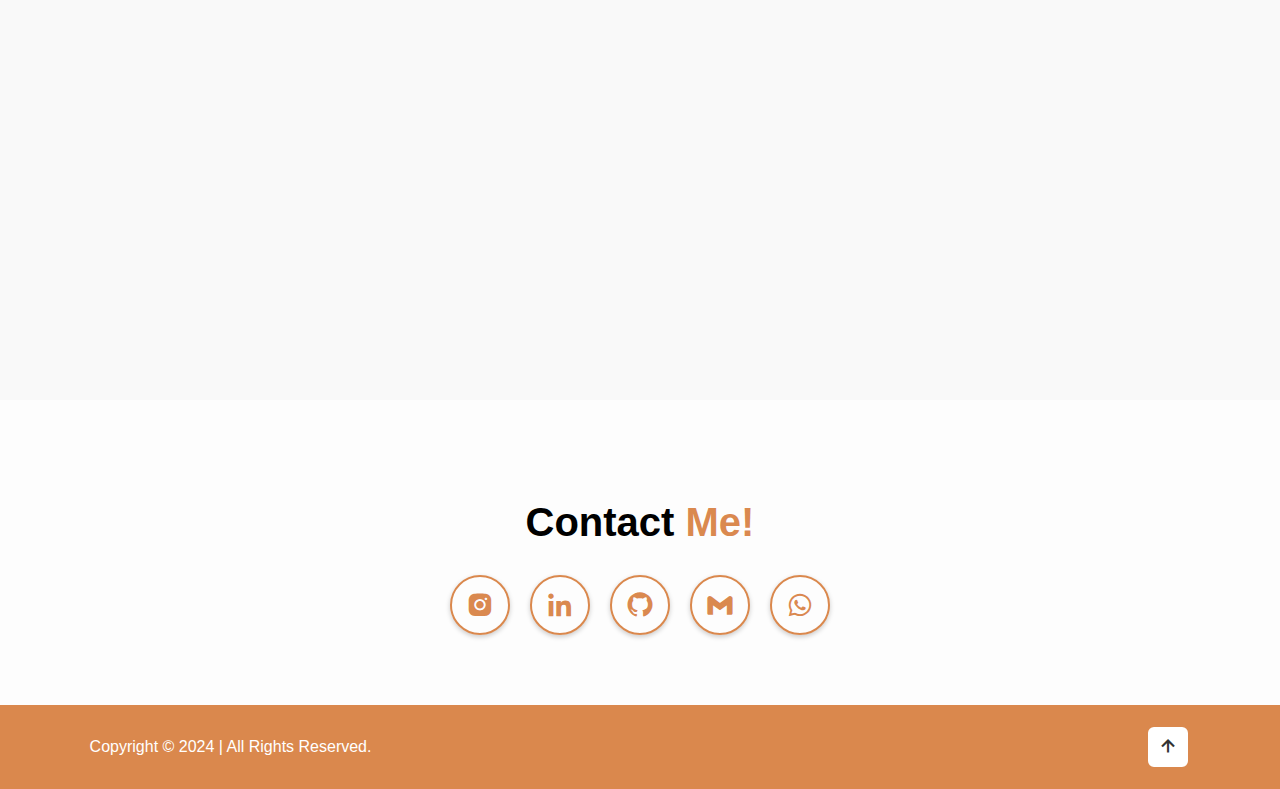
==== commit 85256ba2: "update" ====
--- a/index.html
+++ b/index.html
@@ -61,13 +61,12 @@
       <div class="about-content">
         <h2 class="heading">About <span>Me</span></h2>
         <h3>
-          Hi there, welcome to my website! I'm Dzikri, a passionate web developer
-          who enjoys learning new technologies and currently in learning stage!
+          Hi there, welcome to my portofolio website! I'm Dzikri, a passionate web developer
+          who enjoys learning Information technology and currently still in learning stage!
         </h3>
         <p>
-          This website is my personal blog where I show my project about 
-          web development that i have working on it since last year, using
-          some various technology such as ReactJS.
+          This website is my personal profile where I show my project about 
+          web development and my experience that I have working on it.
         </p>
         <p>Thank you for visiting my website.</p>
       </div>
--- a/main.css
+++ b/main.css
@@ -521,6 +521,8 @@
 
 .contact h2 {
   margin-bottom: 3rem;
+  display: block;
+  visibility:visible ;
 }
 
 .contact form {
@@ -1011,7 +1013,8 @@
 }
 
 .experience h3 {
-    font-size: 1.5rem;;
+    font-size: 1.5rem;
+
 }
 
 .slideshow-container {
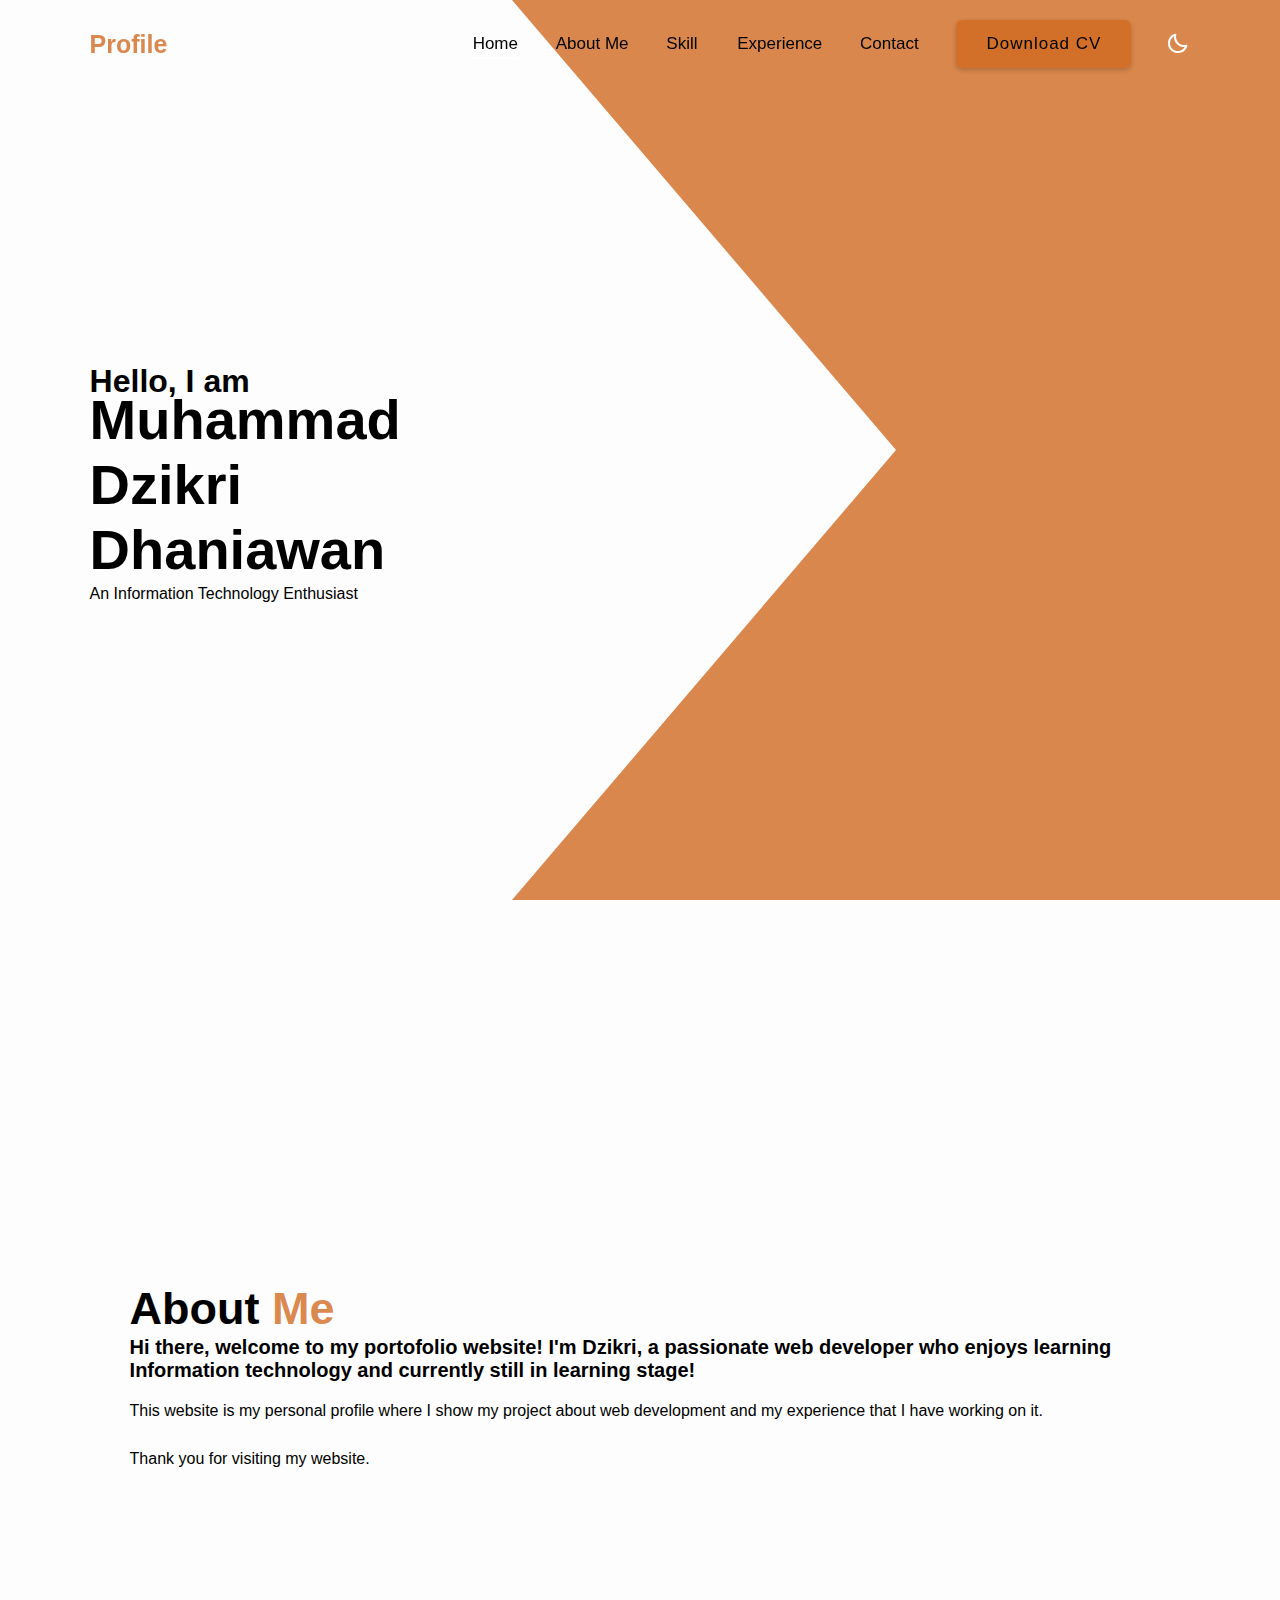
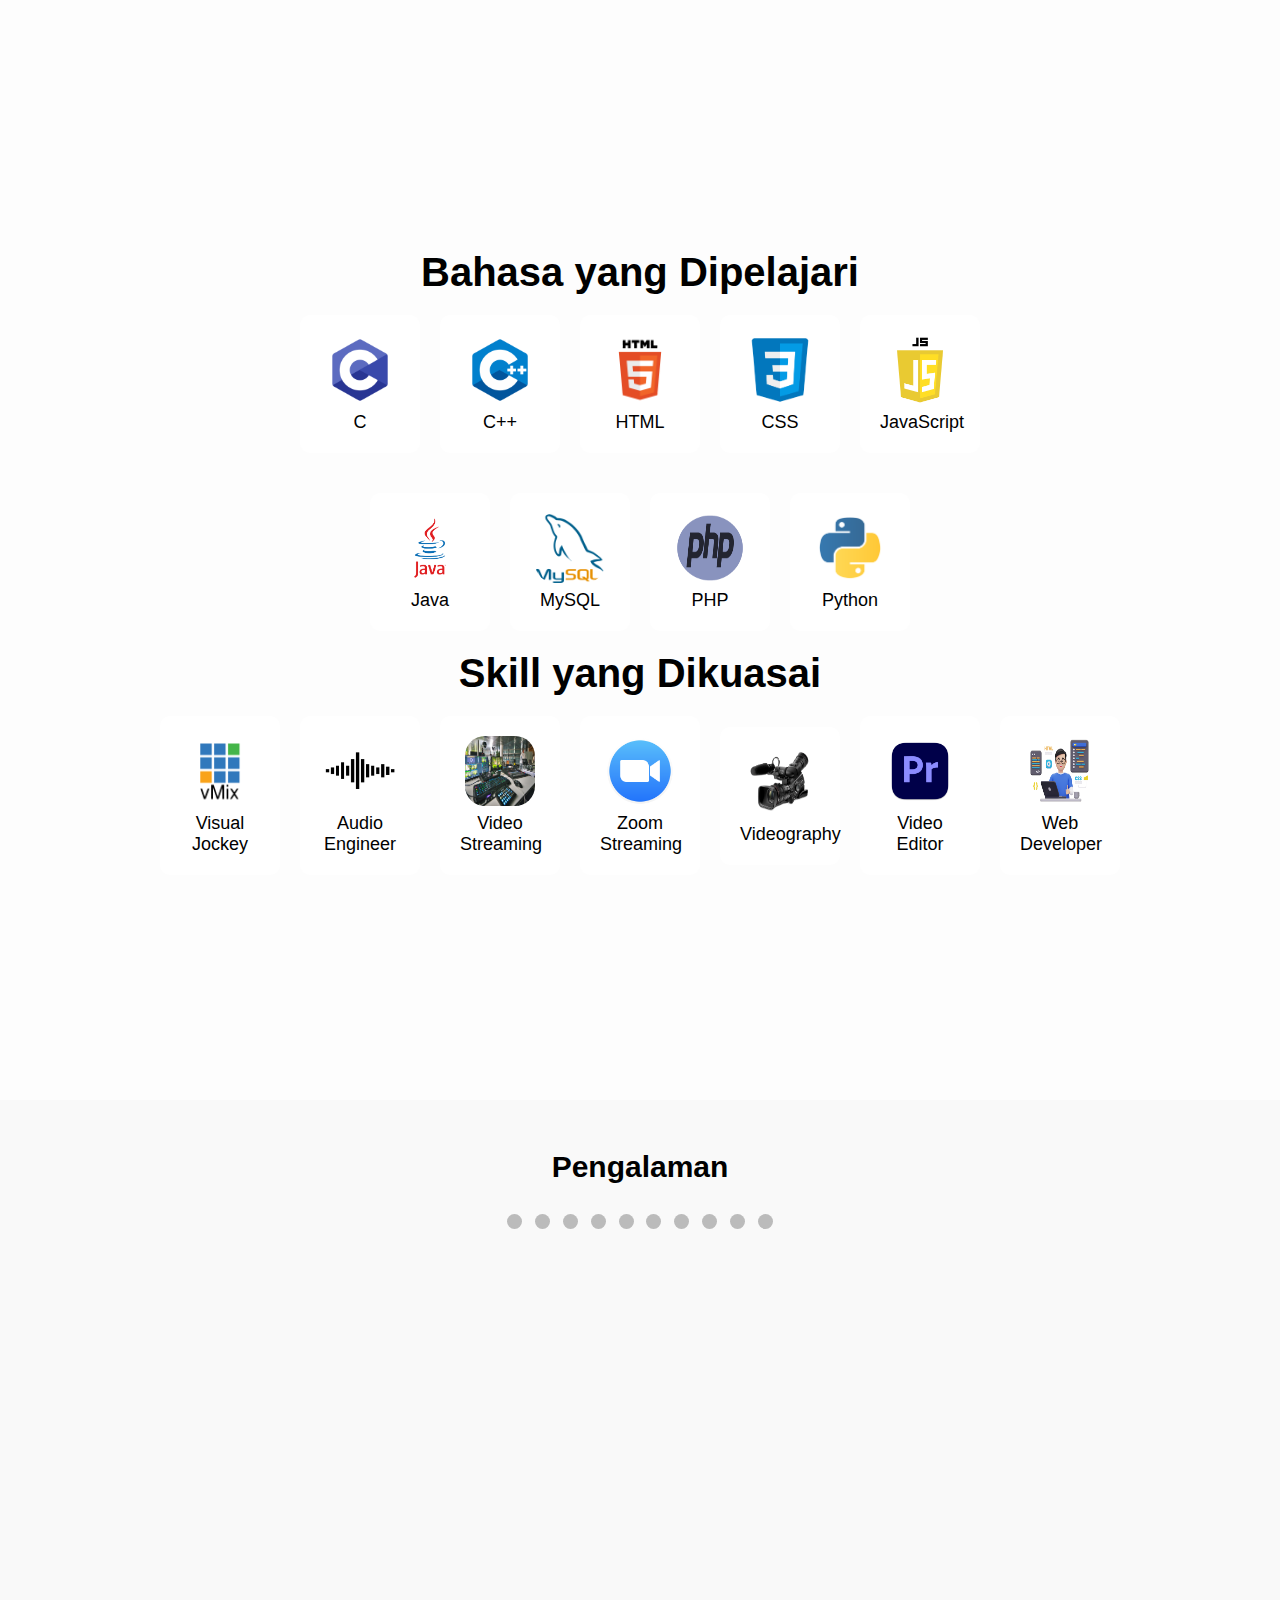
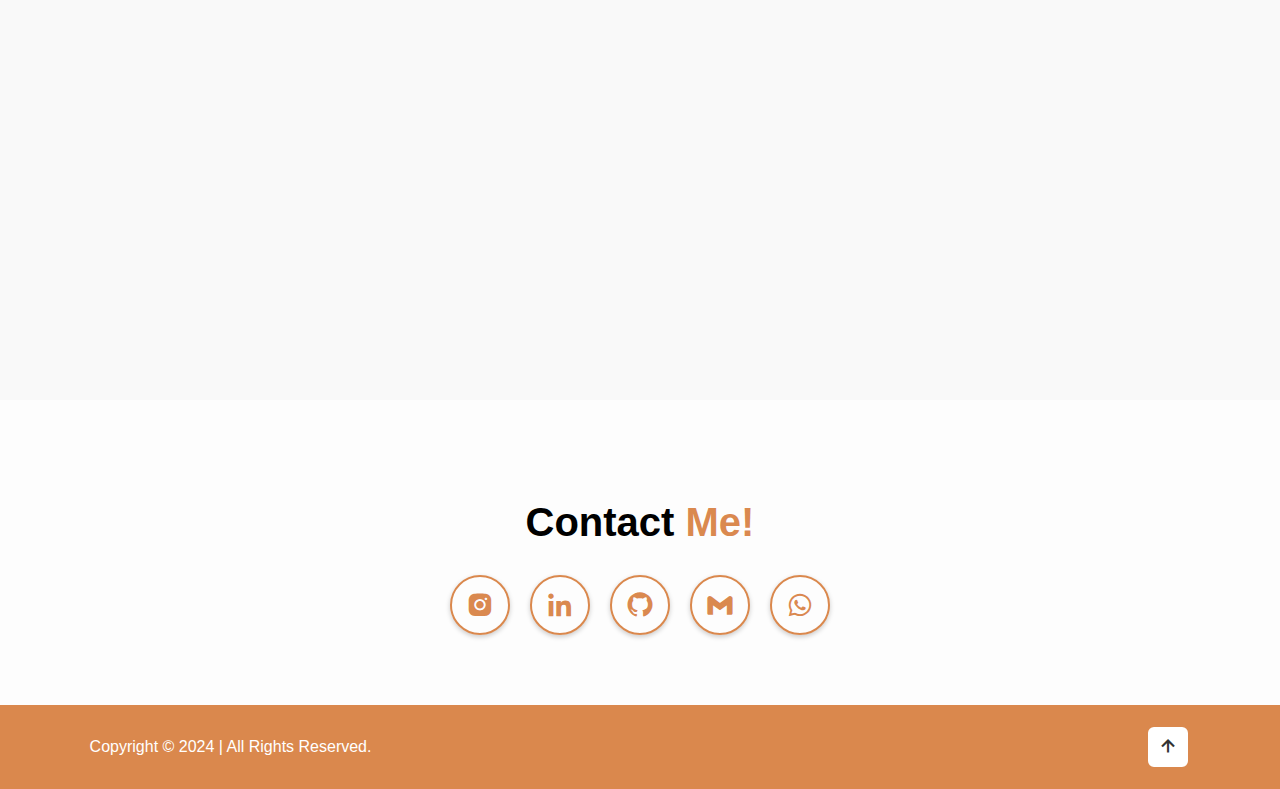
==== commit 449c388d: "update" ====
--- a/index.html
+++ b/index.html
@@ -44,7 +44,7 @@
       <div class="home-content">
         <h3>Hello, I am</h3>
         <h1>Muhammad Dzikri Dhaniawan</h1>
-        <p>I'm a Information Technology Enthusiast</p>
+        <p>An Information Technology Enthusiast</p>
 
 
       </div>
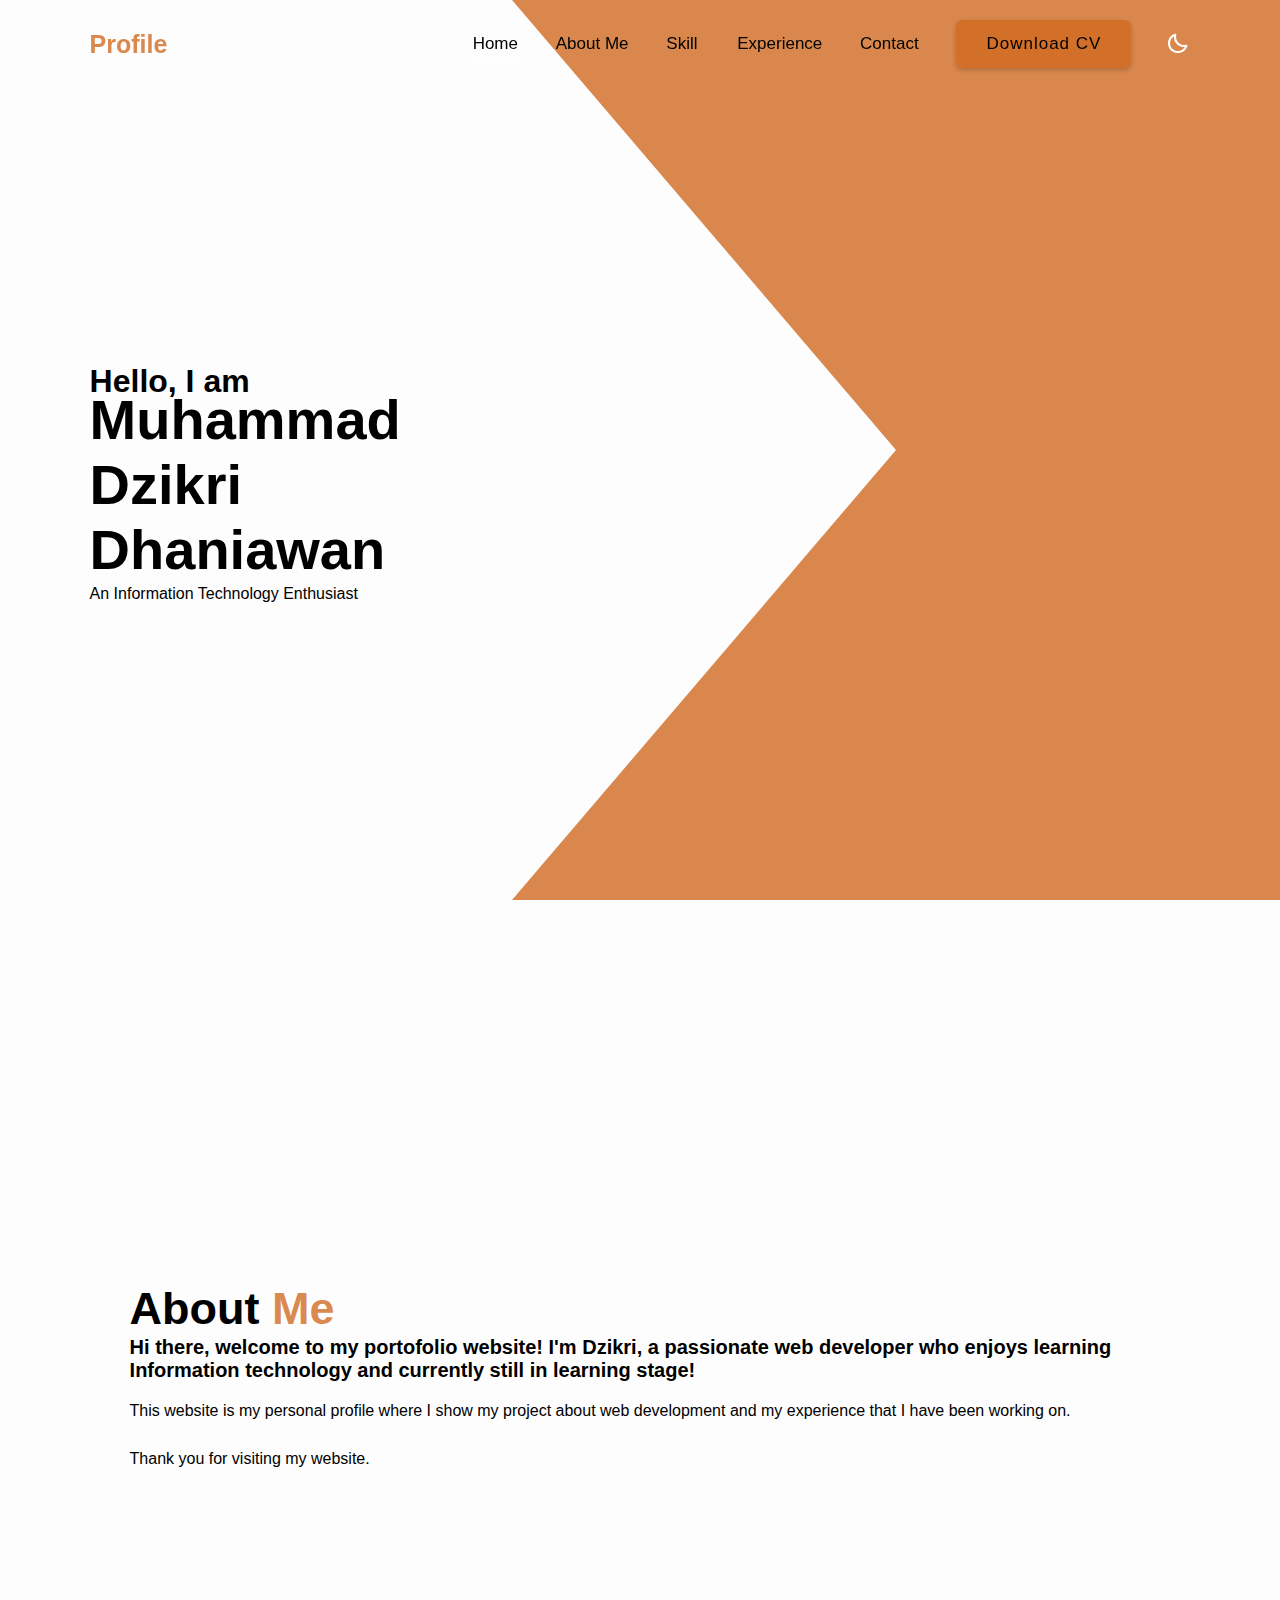
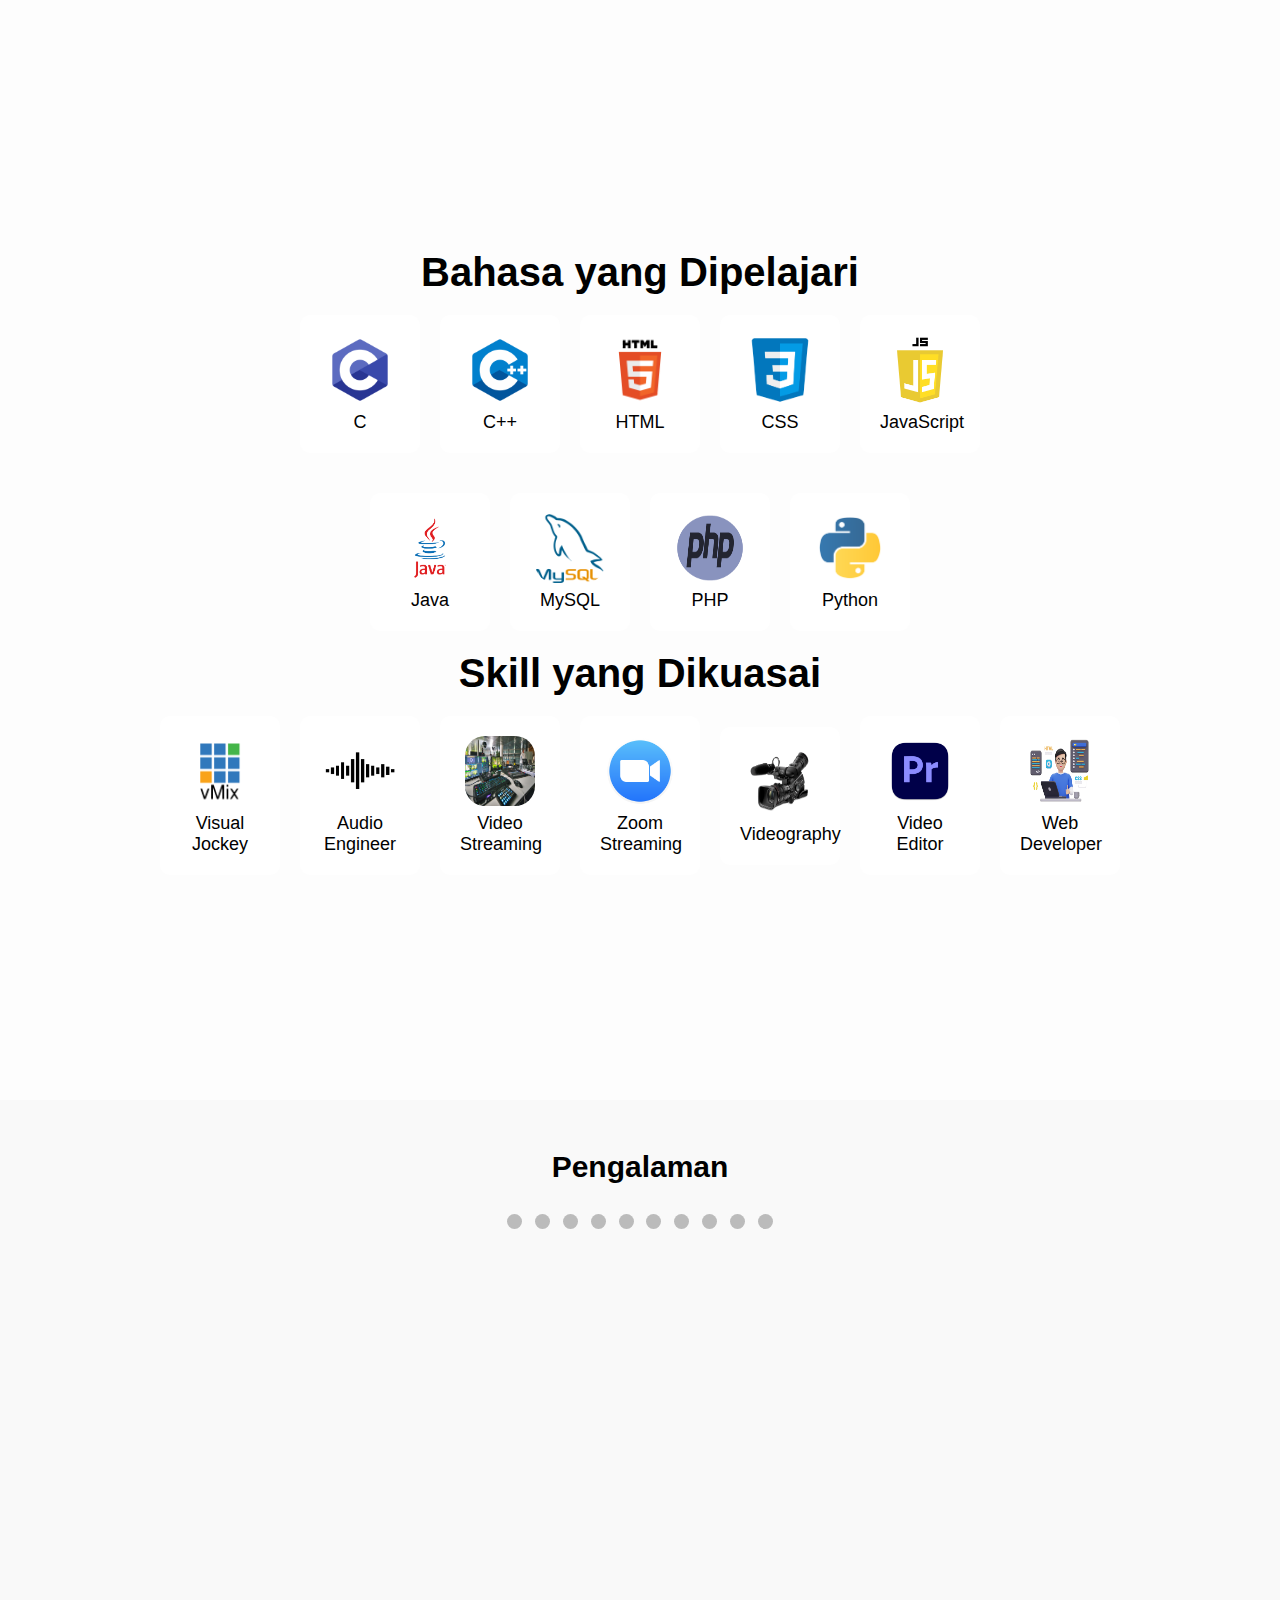
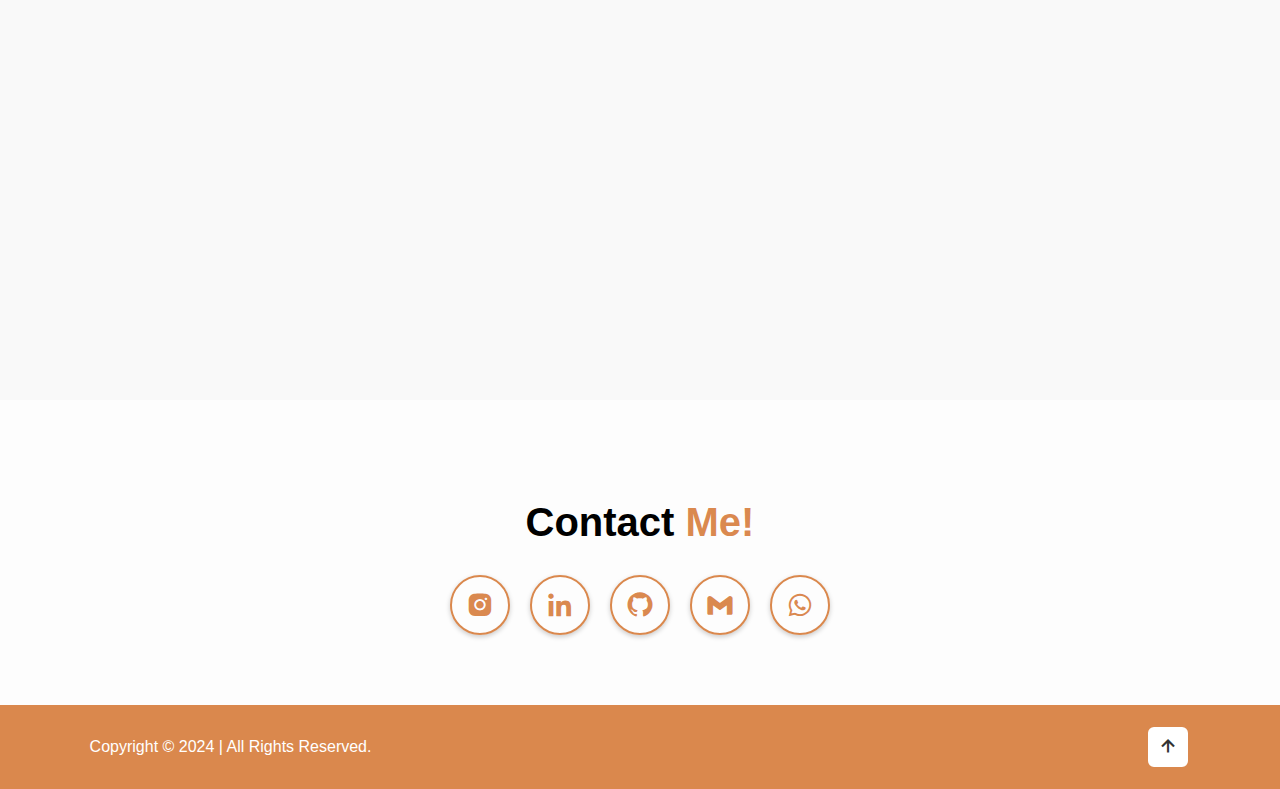
==== commit d95b534c: "update" ====
--- a/index.html
+++ b/index.html
@@ -66,7 +66,7 @@
         </h3>
         <p>
           This website is my personal profile where I show my project about 
-          web development and my experience that I have working on it.
+          web development and my experience that I have been working on.
         </p>
         <p>Thank you for visiting my website.</p>
       </div>
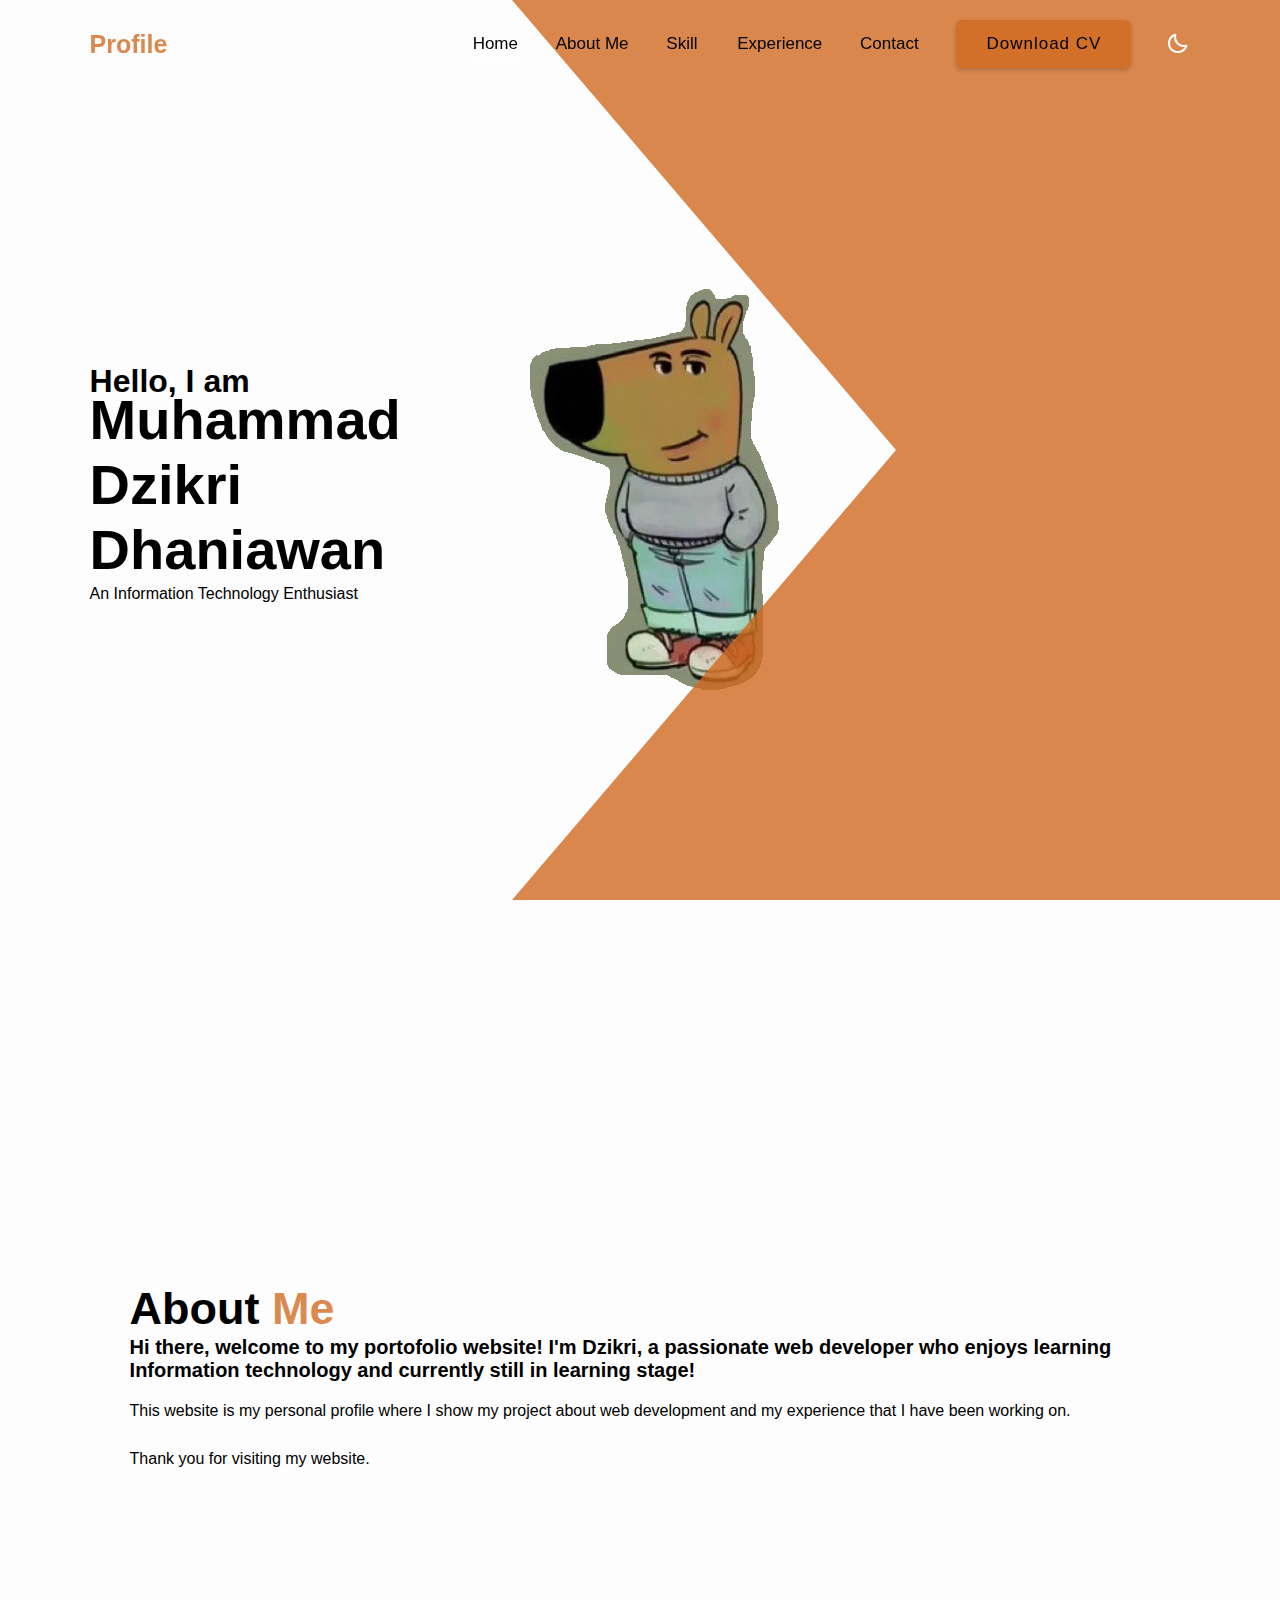
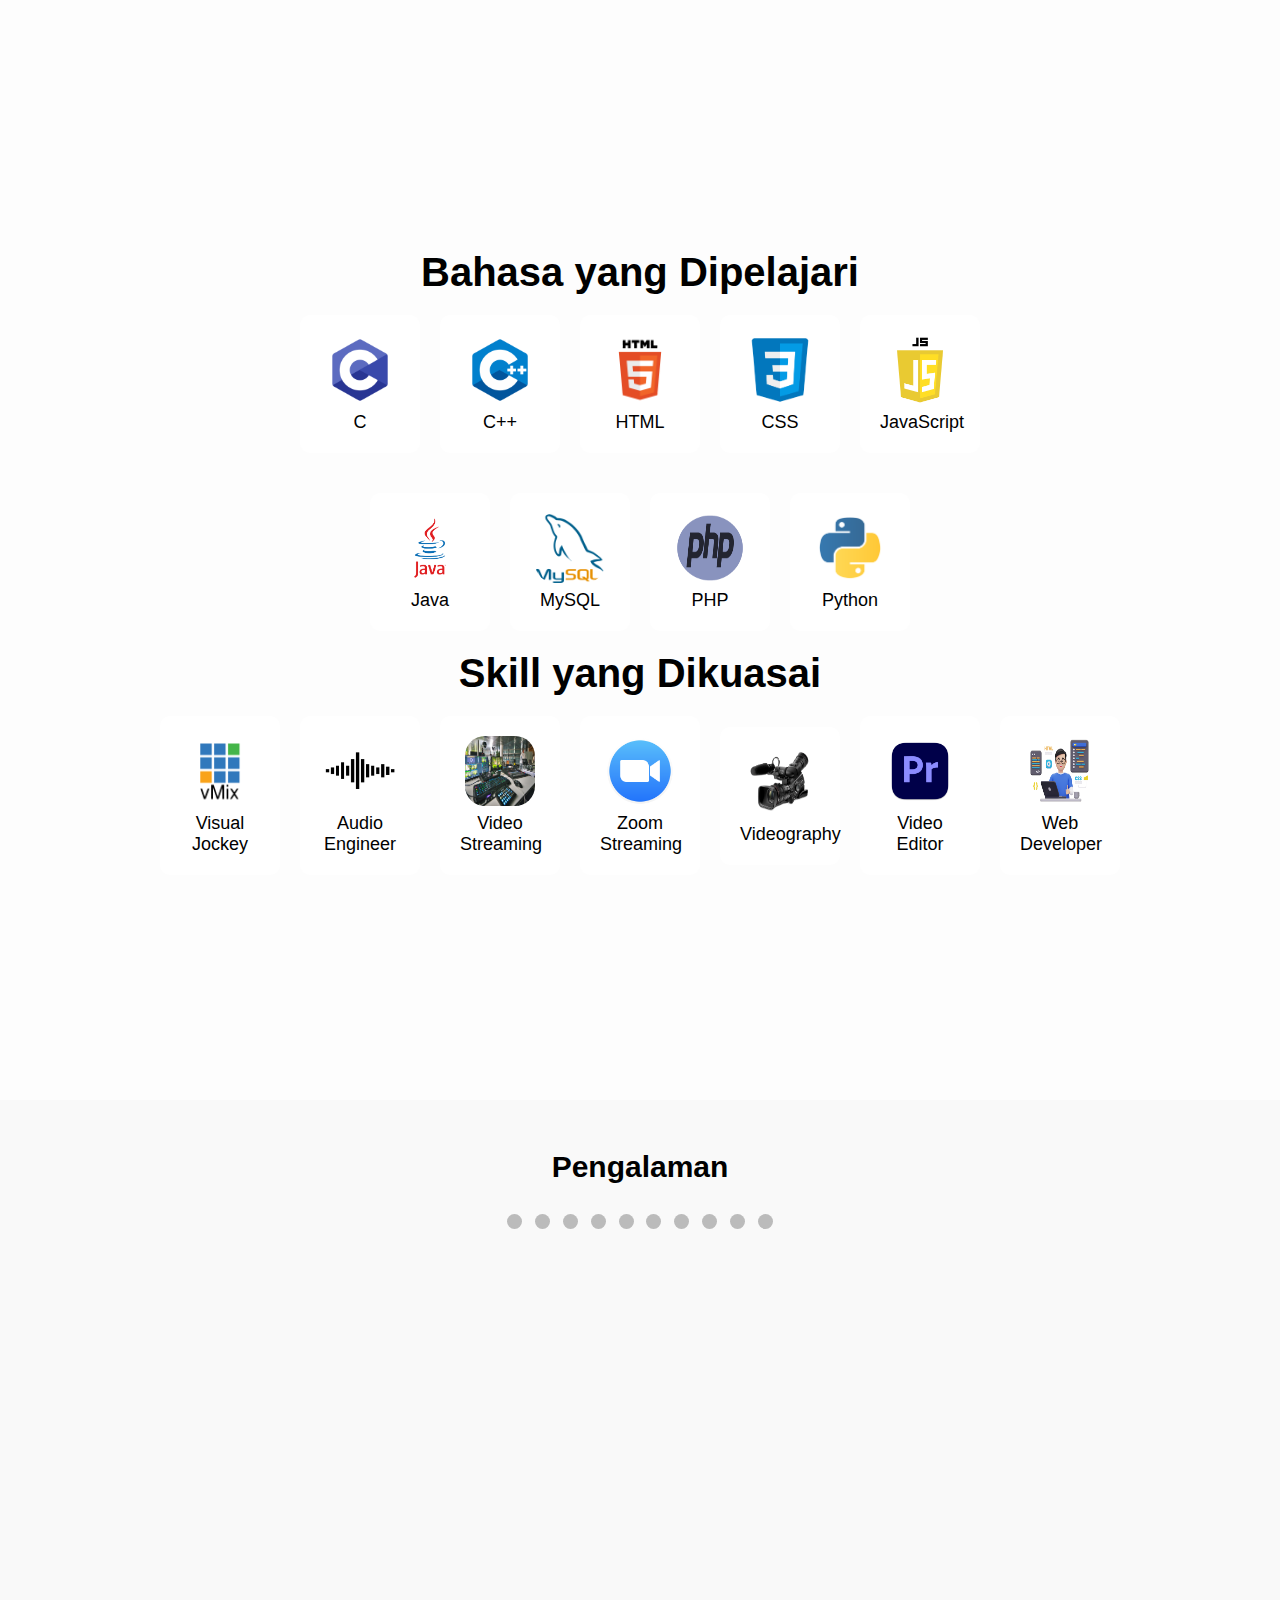
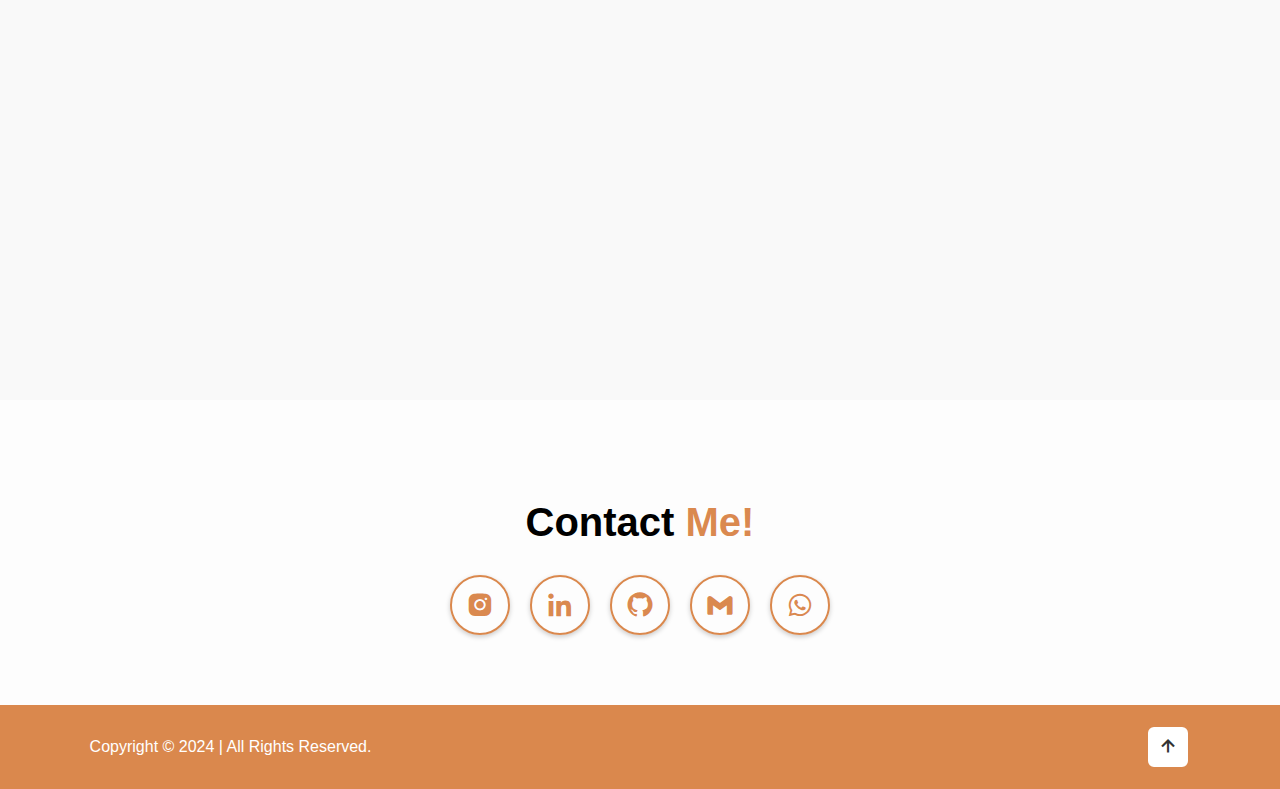
==== commit e06153da: "update" ====
--- a/index.html
+++ b/index.html
@@ -45,8 +45,9 @@
         <h3>Hello, I am</h3>
         <h1>Muhammad Dzikri Dhaniawan</h1>
         <p>An Information Technology Enthusiast</p>
-
-
+      </div>
+      <div class="profile-image">
+        <img src="asset/chillguy.png" alt="Muhammad Dzikri Dhaniawan" />
       </div>
       <div class="profession-container">
         <div class="overlay"></div>
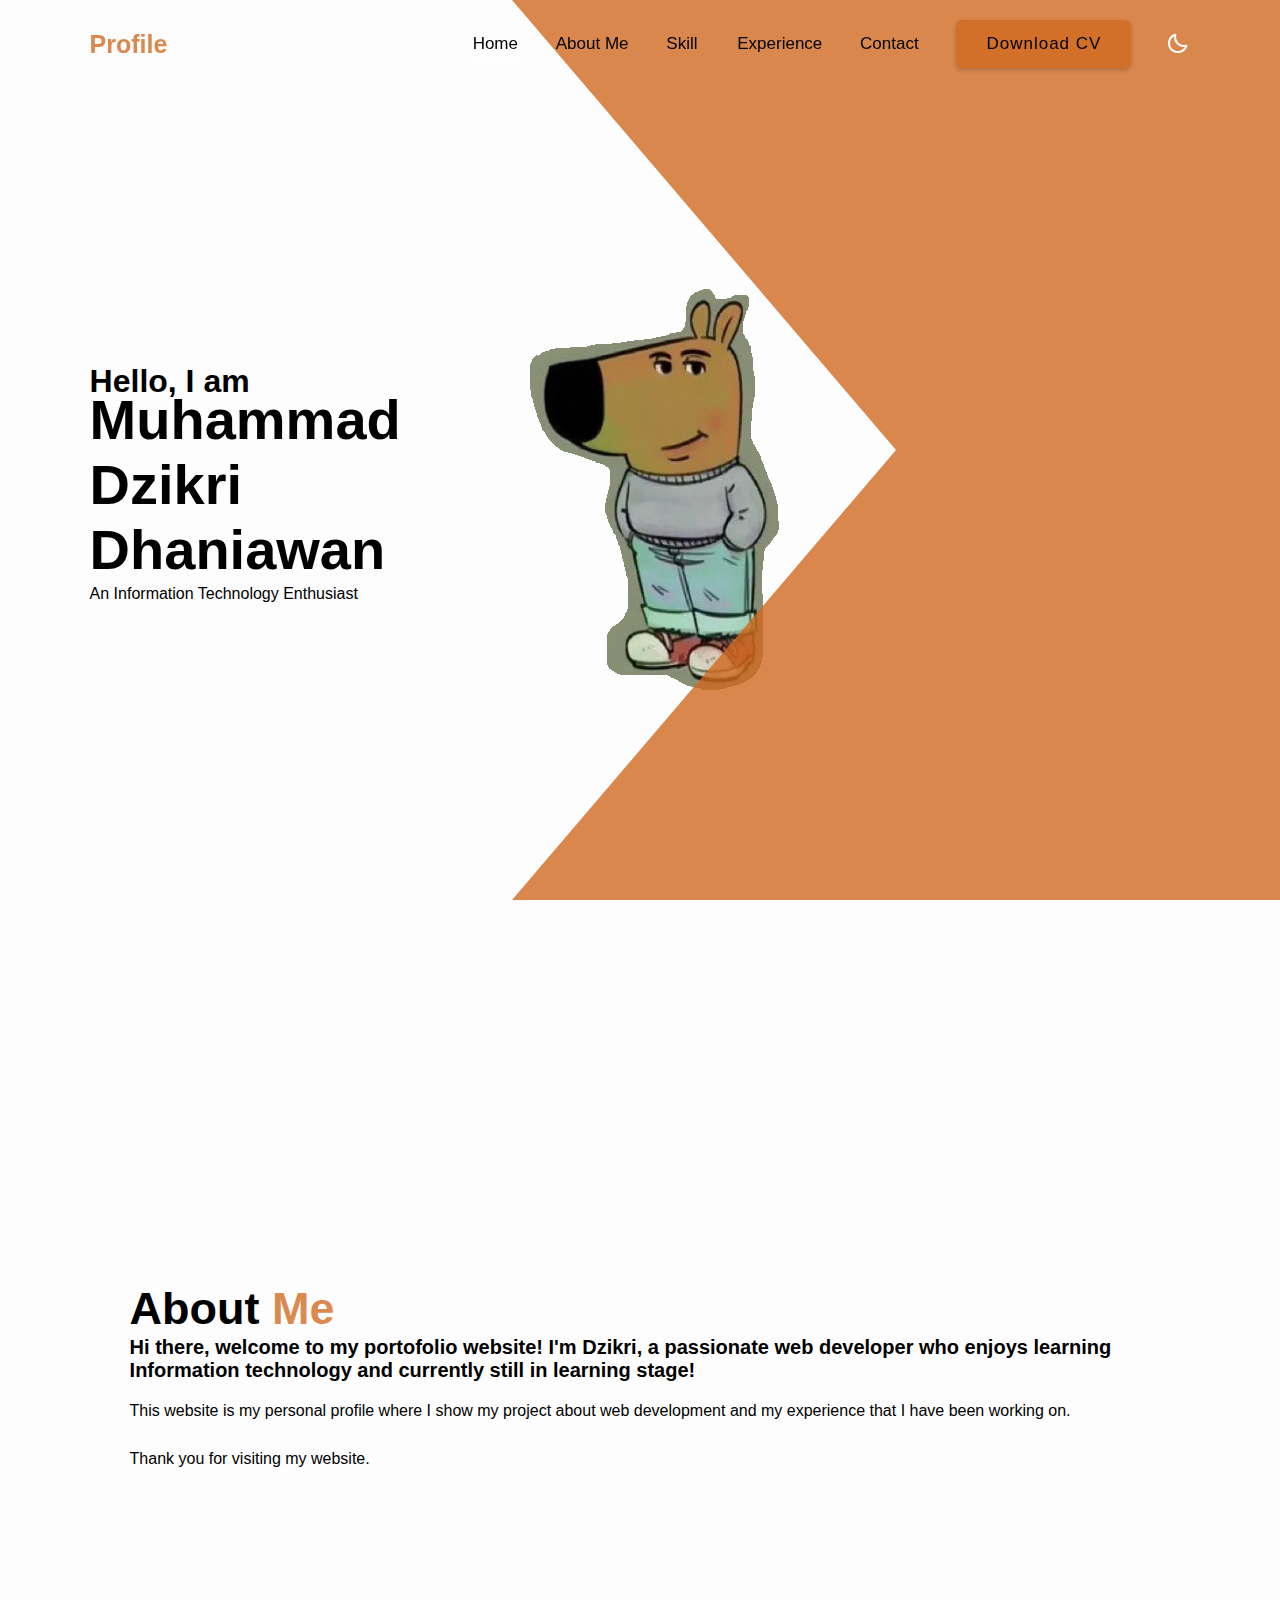
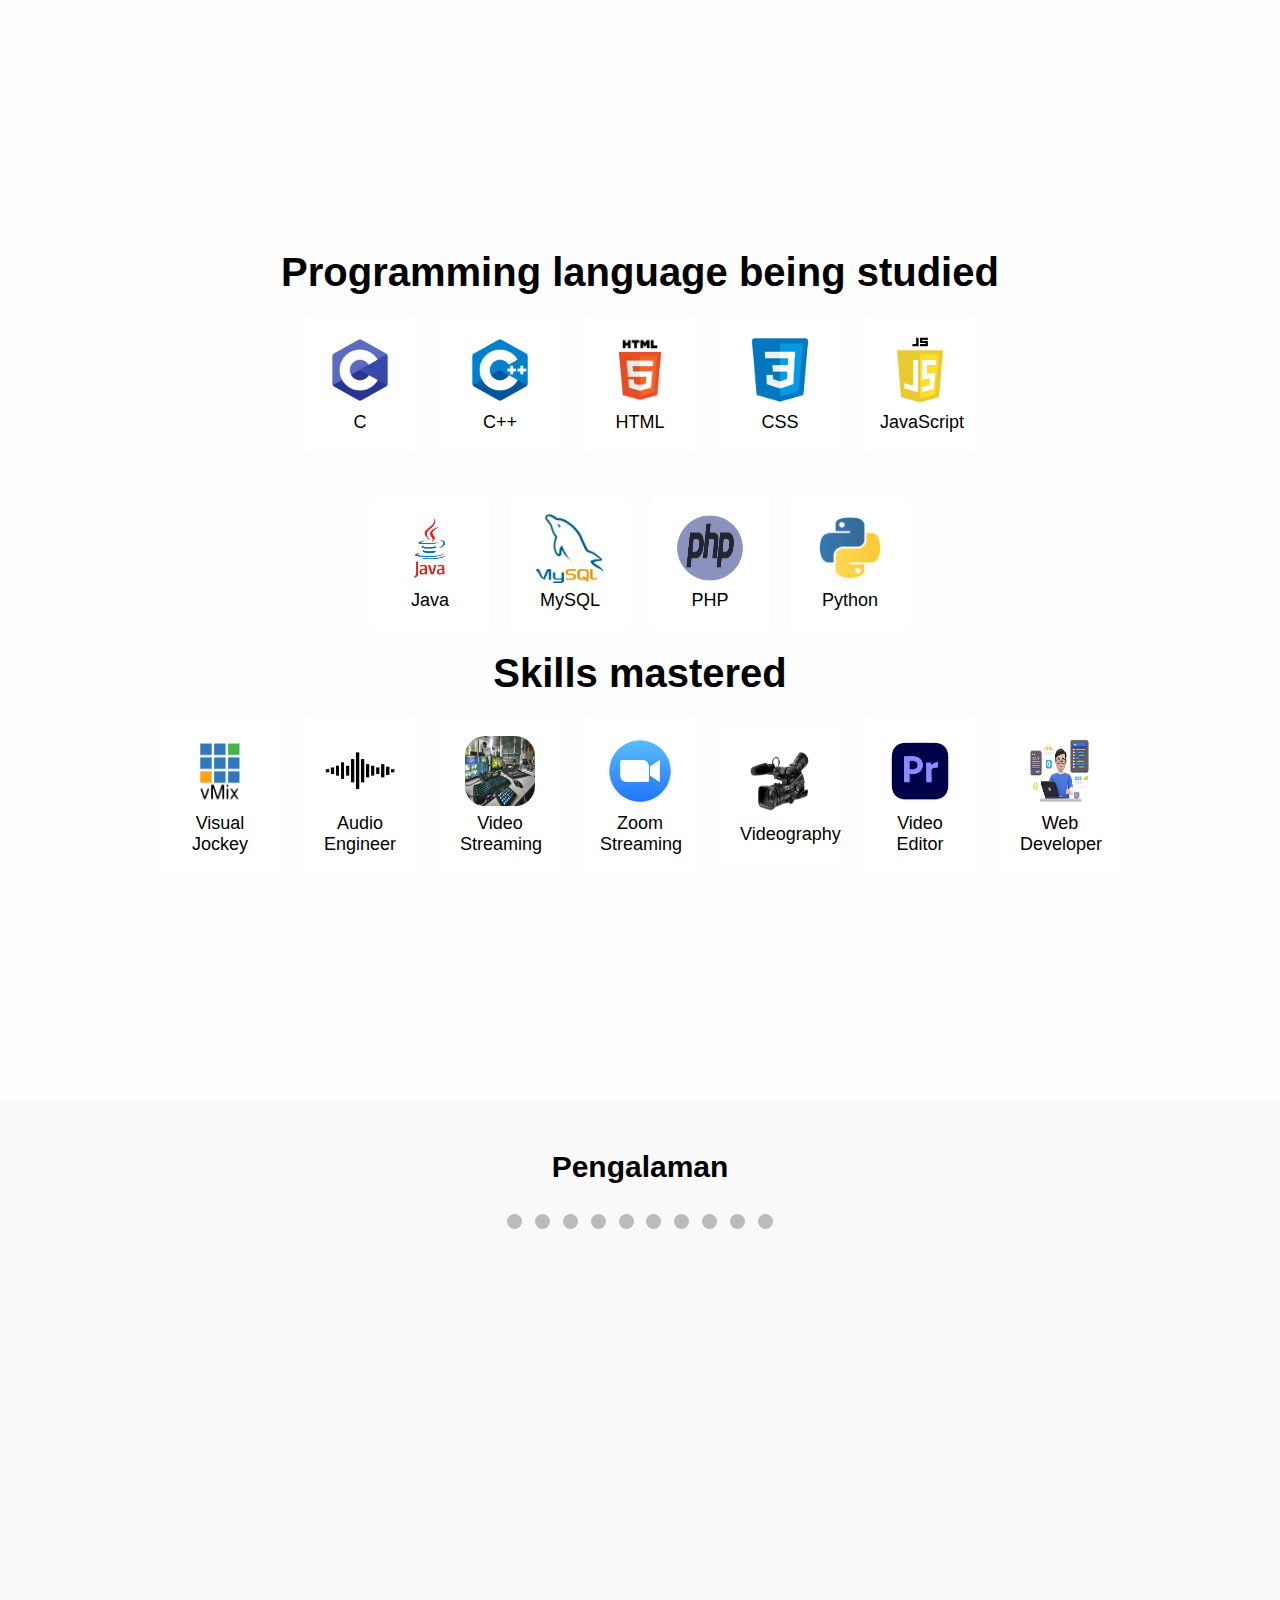
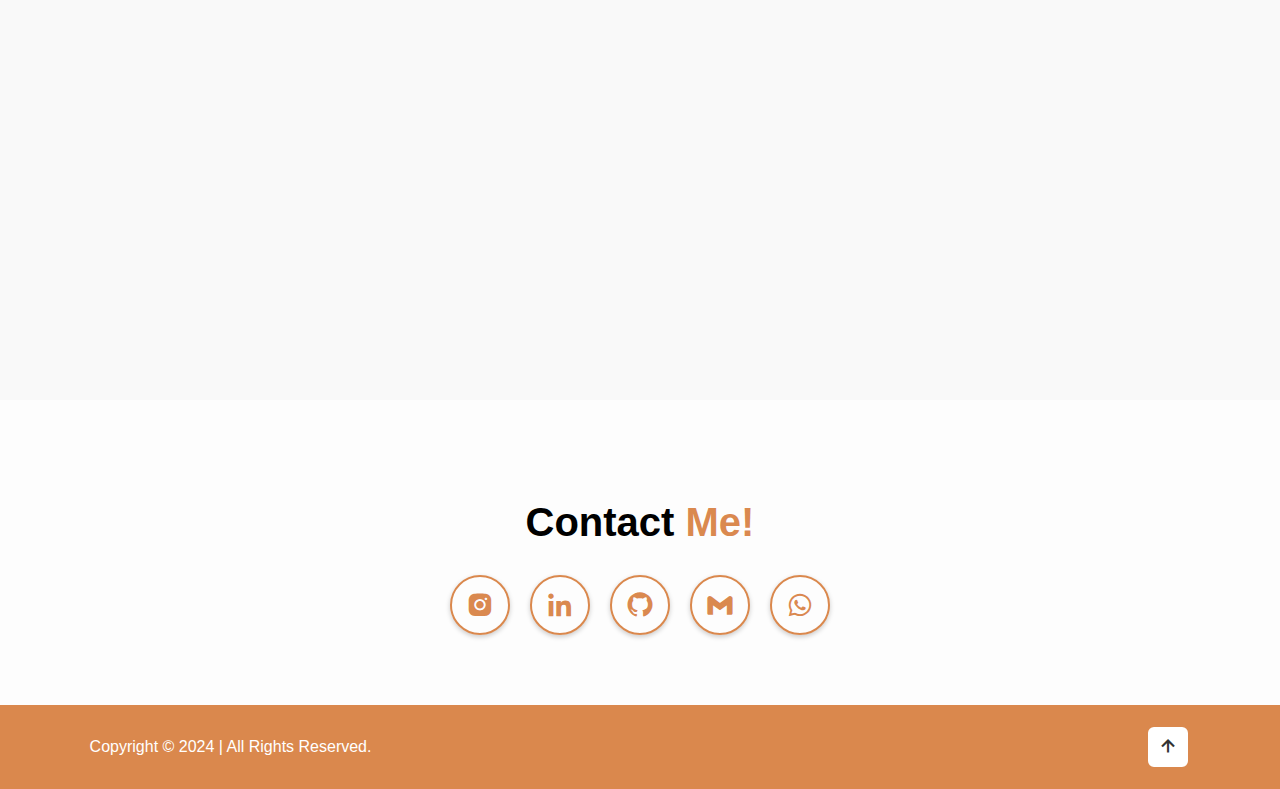
==== commit 3add0ad3: "update" ====
--- a/index.html
+++ b/index.html
@@ -75,7 +75,7 @@
 
 
     <section id="skills">
-        <h2>Bahasa yang Dipelajari</h2>
+        <h2>Programming language being studied</h2>
         <div class="skills-container">
             <div class="skills-slide">
                 <div class="skill"><img src="asset/c.png" alt="C"><p>C</p></div>
@@ -92,7 +92,7 @@
             </div>
         </div>
         <span></span>
-        <h2>Skill yang Dikuasai</h2>
+        <h2>Skills mastered</h2>
         <div class="skills-slide">
           <div class="skill"><img src="asset/vmixxx.png" alt="Java"><p>Visual Jockey</p></div>
           <div class="skill"><img src="asset/audio.png" alt="MySQL"><p>Audio Engineer</p></div>
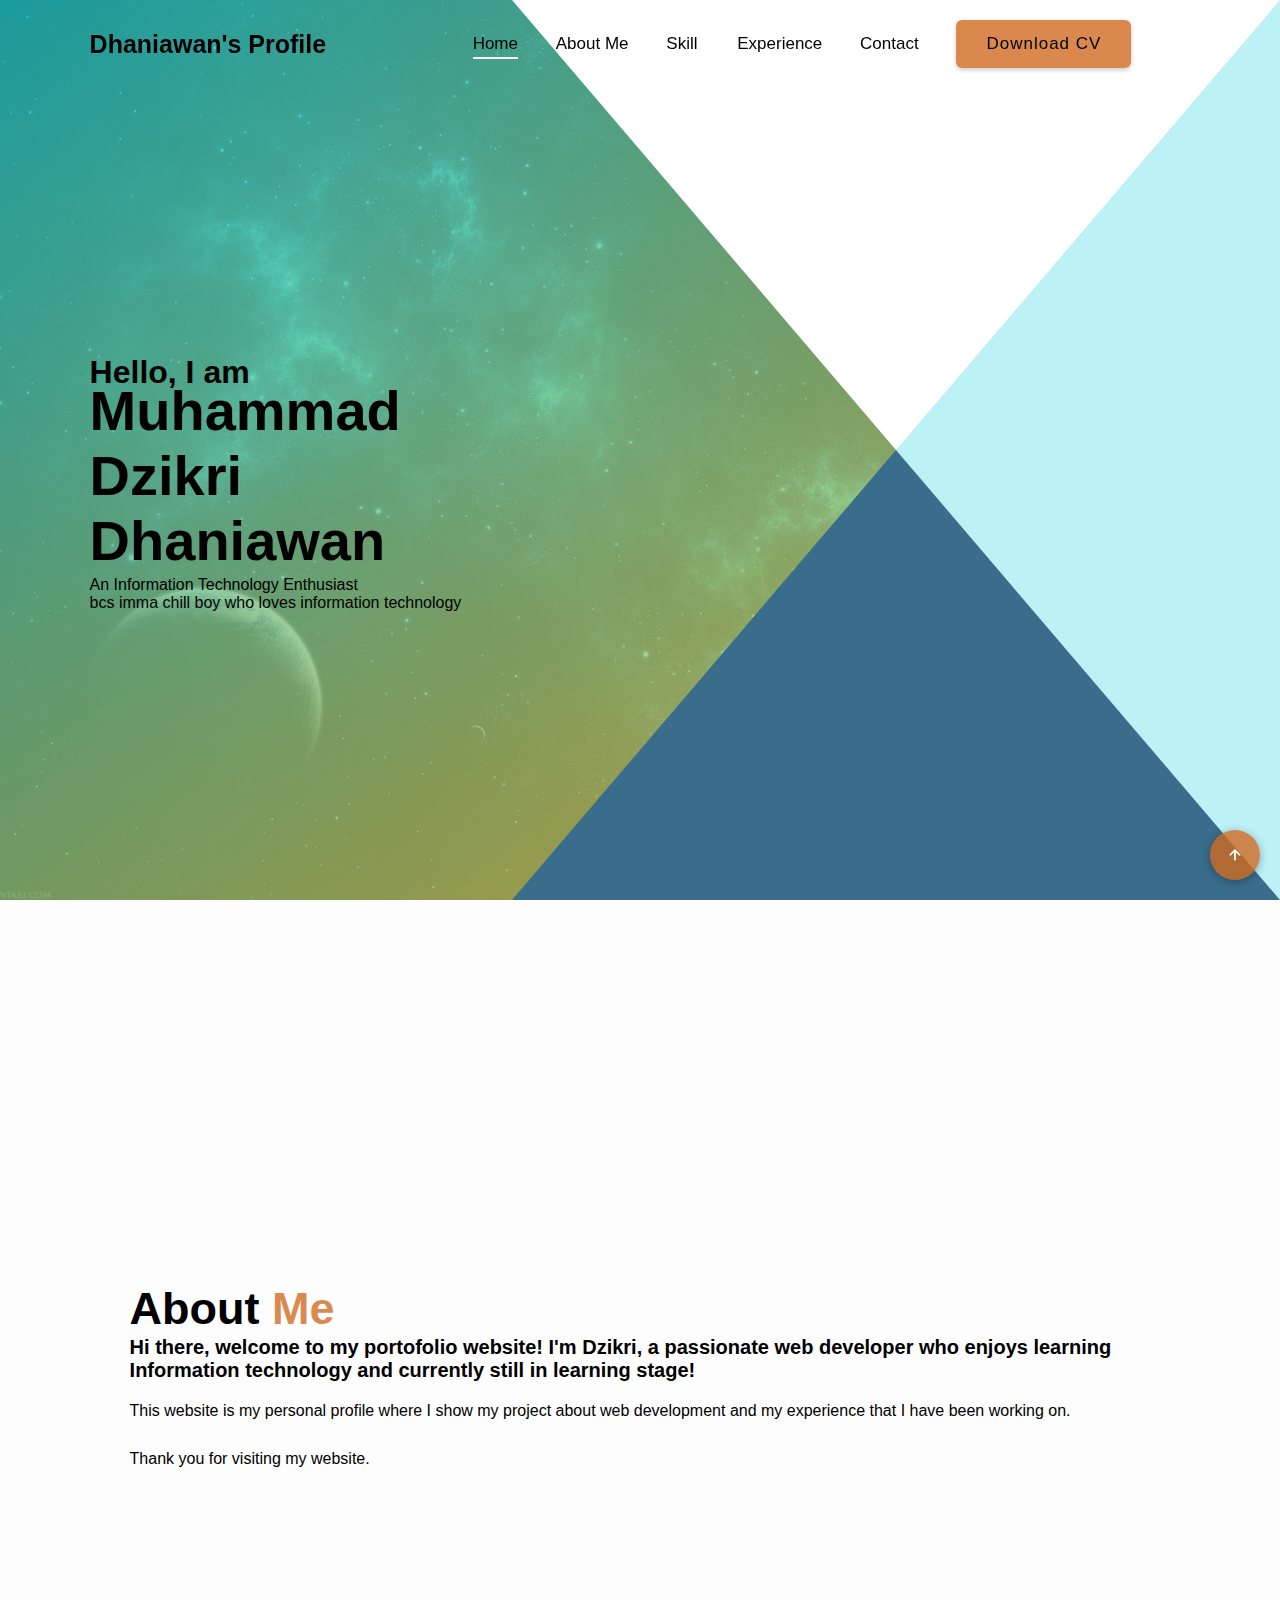
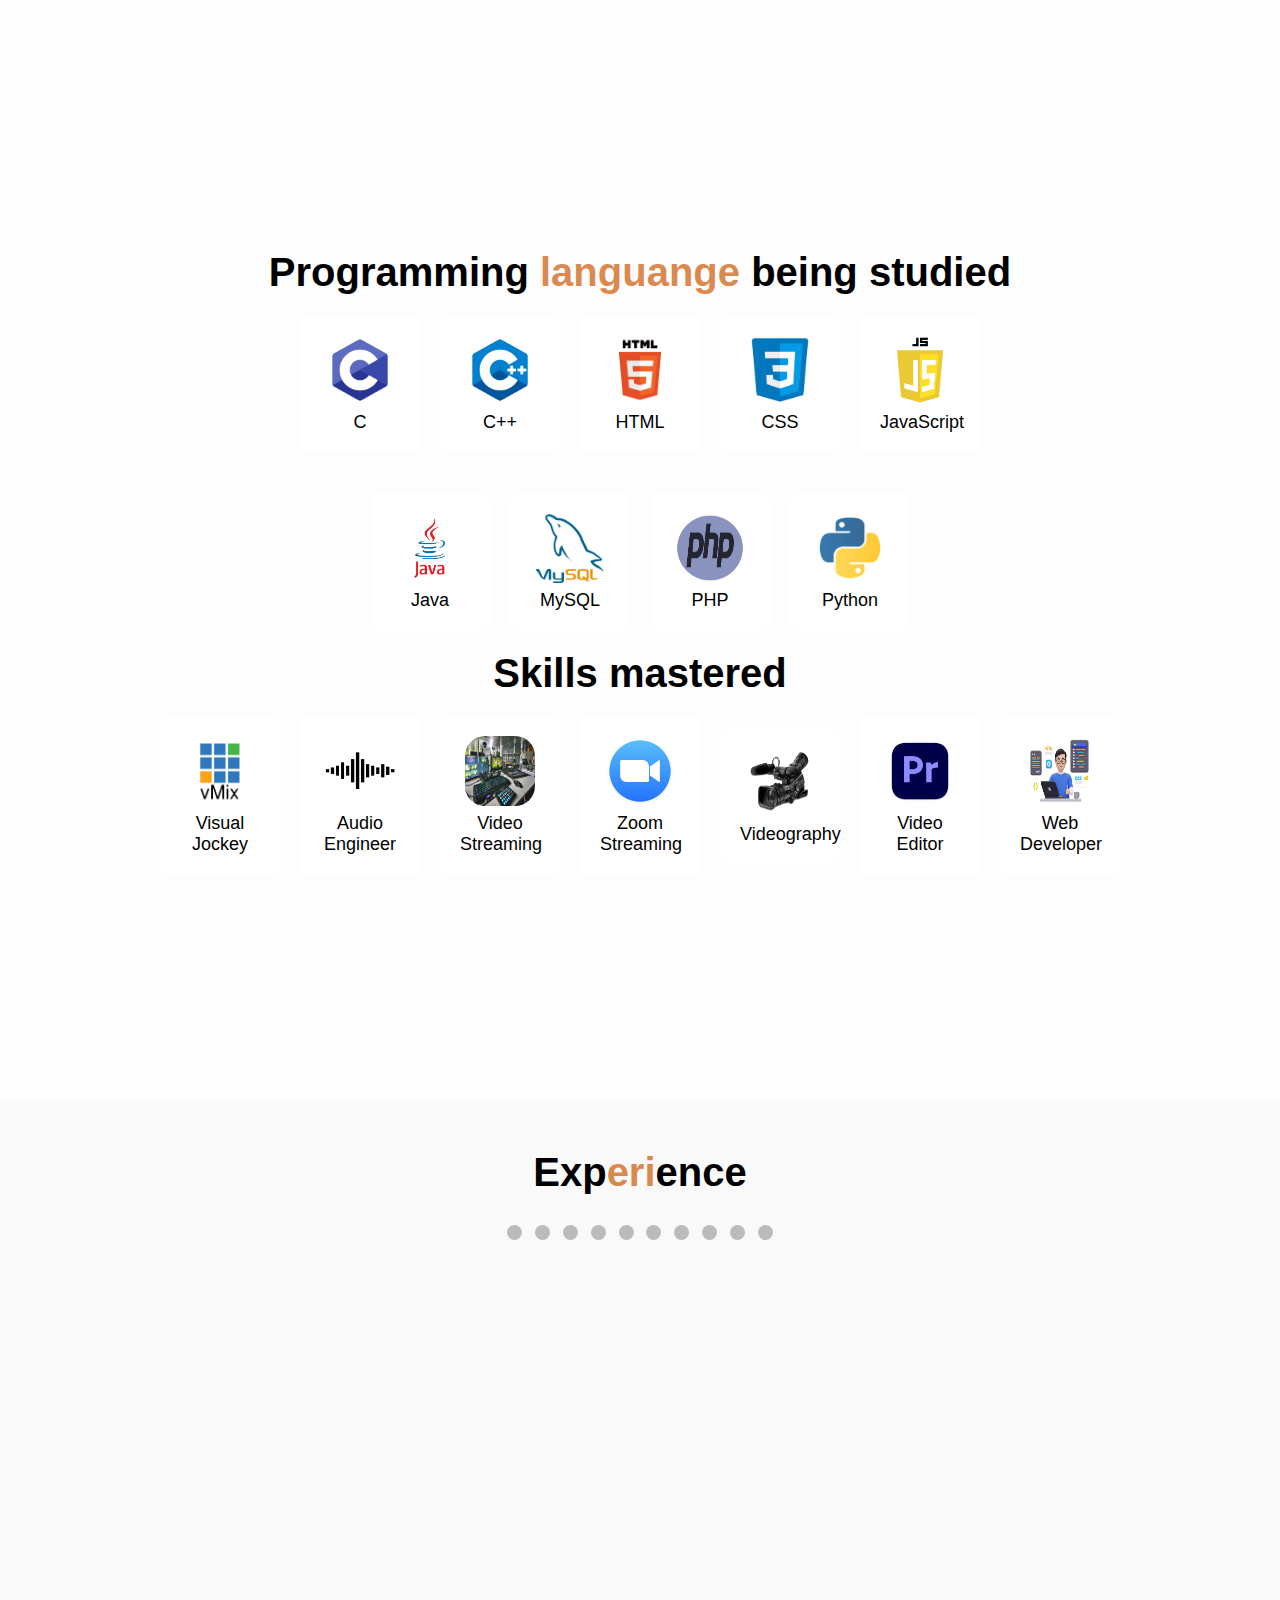
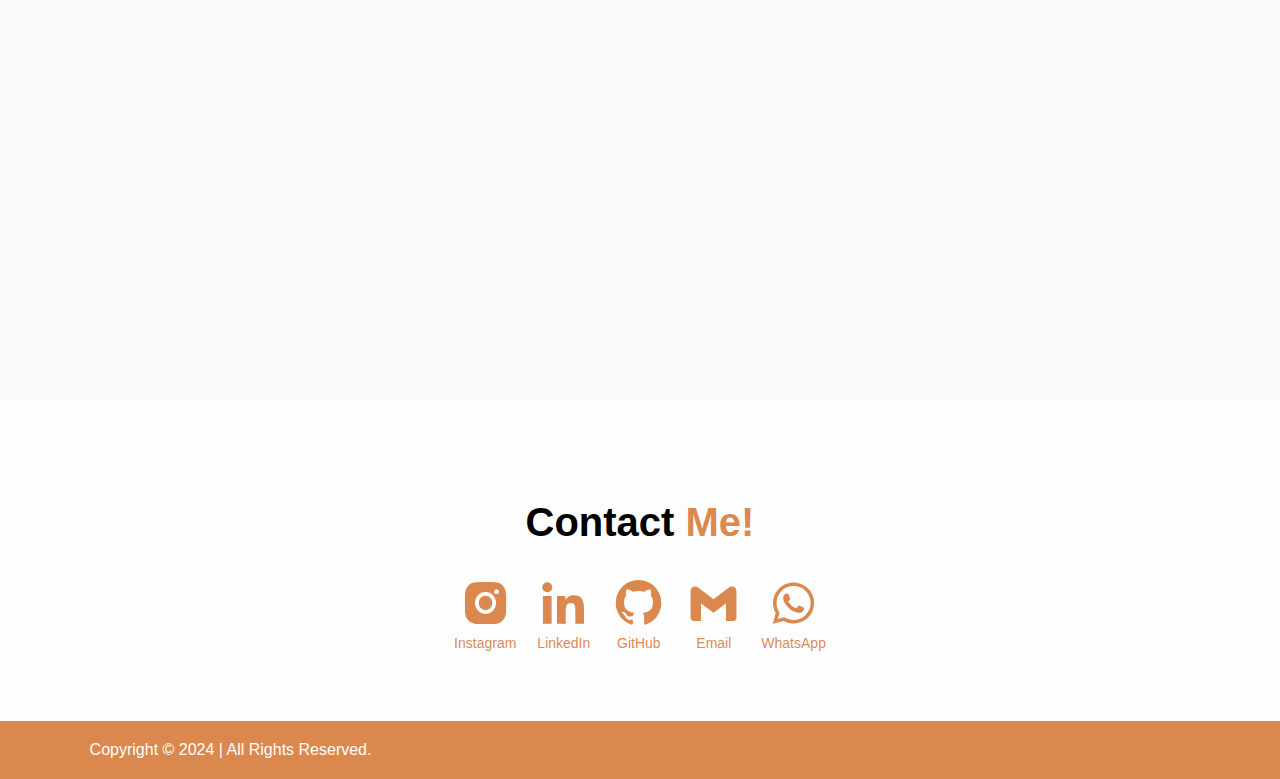
==== commit 895ad0c6: "update view" ====
--- a/index.html
+++ b/index.html
@@ -22,7 +22,7 @@
   <body>
 
     <header class="header">
-      <a href="#" class="logo">Profile</a>
+      <a href="#" class="logo">Dhaniawan's Profile</a>
 
       <nav class="navbar">
         <a href="#home" class="active">Home</a>
@@ -45,9 +45,7 @@
         <h3>Hello, I am</h3>
         <h1>Muhammad Dzikri Dhaniawan</h1>
         <p>An Information Technology Enthusiast</p>
-      </div>
-      <div class="profile-image">
-        <img src="asset/chillguy.png" alt="Muhammad Dzikri Dhaniawan" />
+        <P>bcs imma chill boy who loves information technology</P>
       </div>
       <div class="profession-container">
         <div class="overlay"></div>
@@ -75,7 +73,7 @@
 
 
     <section id="skills">
-        <h2>Programming language being studied</h2>
+        <h2>Programming <span>languange</span> being studied</h2>
         <div class="skills-container">
             <div class="skills-slide">
                 <div class="skill"><img src="asset/c.png" alt="C"><p>C</p></div>
@@ -105,7 +103,7 @@
 </section>
 
     <section id="experience" class="experience">
-      <h2>Pengalaman</h2>
+      <h2>Exp<span>eri</span>ence</h2>
       <div class="slideshow-container">
           <div class="mySlides fade">
               <img src="asset/pict1.jpeg" alt="Pengalaman 1" class="experience-image">
@@ -147,6 +145,8 @@
             <img src="asset/vjmagang.png" alt="Pengalaman 10" class="experience-image">
             <h3>Event Organizer Dalam Acara G20 (Group Of Twenty) di BNDCC Nusa Dua</h3>
         </div>
+      </div>
+
 
       </div>
       <div class="dot-container">
@@ -163,26 +163,30 @@
       </div>
   </section>
 
-<section class="contact" id="contact">
+  <section class="contact" id="contact">
     <h2 class="heading">Contact <span>Me!</span></h2>
 
     <div class="social-media">
         <a href="https://www.instagram.com/dhaniawannn/" target="_blank" rel="noopener noreferrer">
             <i class="bx bxl-instagram-alt"></i>
+            <span>Instagram</span>
         </a>
         <a href="https://www.linkedin.com/in/dzikri-dhaniawan-189207333/" target="_blank" rel="noopener noreferrer">
             <i class="bx bxl-linkedin"></i>
+            <span>LinkedIn</span>
         </a>
         <a href="https://github.com/DzikriDhaniawan" target="_blank" rel="noopener noreferrer">
             <i class="bx bxl-github"></i>
+            <span>GitHub</span>
         </a>
         <a href="#" target="_blank" rel="noopener noreferrer">
             <i class="bx bxl-gmail"></i>
+            <span>Email</span>
         </a>
         <a href="#" target="_blank" rel="noopener noreferrer">
             <i class="bx bxl-whatsapp"></i>
-        </a>
- 
+            <span>WhatsApp</span>
+        </a>
     </div>
 </section>
 
--- a/main.css
+++ b/main.css
@@ -17,7 +17,9 @@
   --main-color: #d1691fcb;
   --white-color: #ffffff;
   --shadow-color: rgba(0, 0, 0, 0.2);
-  --text-color-ops:var(--text-color)
+  --text-color-ops:var(--text-color);
+  --second-color: #3A6D8C;
+  --third-color : #BCF2F6;
 }
 
 *::selection {
@@ -62,7 +64,7 @@
 
 .logo {
   font-size: 2.5rem;
-  color: var(--main-color);
+  color: var(--text-color);
   font-weight: 600;
   margin-right: auto;
 }
@@ -105,7 +107,7 @@
 }
 
 .header.sticky #darkMode-icon {
-  color: var(--text-color);
+  color: var(--white-color);
   opacity: 0.9;
 }
 
@@ -121,12 +123,21 @@
 }
 
 .home {
-  display: flex;
-  align-items: center;
+    position: relative; 
+    min-height: 100vh;
+    display: flex;
+    align-items: center;
+    background: linear-gradient(to bottom right, rgba(34, 193, 195, 0.8), rgba(253, 187, 45, 0.8)), url('asset/mainbg.jpg');
+    background-size: cover;
+    background-position: center;
 }
 
 .home .home-content {
   max-width: 44rem;
+}
+
+.profile-image{
+    z-index: 1;
 }
 
 .home-content h3 {
@@ -260,9 +271,9 @@
   right: 0;
   width: 0;
   height: 0;
-  border-top: 50vh solid var(--main-color);
-  border-right: 384px solid var(--main-color);
-  border-bottom: 50vh solid var(--main-color);
+  border-top: 50vh solid var(--white-color);
+  border-right: 384px solid var(--third-color);
+  border-bottom: 50vh solid var(--second-color);
   border-left: 384px solid transparent;
 }
 
@@ -553,24 +564,35 @@
 }
 
 .footer-iconTop a {
-  display: inline-flex;
-  justify-content: center;
-  align-items: center;
-  padding: 0.8rem;
-  background: var(--white-color);
-  border-radius: 0.8rem;
-  border: 0.2rem solid var(--main-color);
-  outline: 0.2rem solid transparent;
-  transition: 0.5s ease;
+    position: fixed;
+    bottom: 20px; 
+    right: 20px; 
+    background-color: var(--main-color); 
+    color: var(--white-color);
+    border-radius: 50%; 
+    width: 50px; 
+    height: 50px; 
+    display: flex;
+    justify-content: center; 
+    align-items: center; 
+    box-shadow: 0 2px 10px rgba(0, 0, 0, 0.3);
+    transition: background-color 0.3s, transform 0.3s;
+    z-index: 1000;
+    text-decoration: none;
 }
 
 .footer-iconTop a:hover {
-  outline-color: var(--white-color);
+    background-color: #DC5F00;
+    transform: scale(1.1);
 }
 
 .footer-iconTop a i {
-  font-size: 2.4rem;
-  color: #333;
+    font-size: 2rem;
+    transition: transform 0.3s;
+}
+
+.footer-iconTop a i:hover {
+    transform: rotate(180deg);
 }
 
 /* BREAKPOINTS */
@@ -731,8 +753,8 @@
   }
 
   .home {
-    padding: 5rem 3%; /* Sesuaikan padding untuk tampilan lebih baik */
-    justify-content: center; /* Pusatkan konten */
+    padding: 5rem 3%;
+    justify-content: center;
     text-align: center;
   }
 
@@ -813,8 +835,8 @@
   }
 
   .about-img img {
-    width: 90%; /* Sesuaikan lebar gambar */
-    max-width: 400px; /* Maksimal lebar gambar */
+    width: 90%;
+    max-width: 400px;
     margin: 0 auto;
   }
 
@@ -827,8 +849,8 @@
   }
 
   .skills-container {
-    flex-direction: column; /* Ubah arah menjadi kolom */
-    align-items: center; /* Pusatkan item */
+    flex-direction: column;
+    align-items: center;
   }
 
   .testimonial-box .swiper-button-next,
@@ -905,14 +927,14 @@
 }
 
 .contact__message {
-  font-size: 1.5rem; /* Adjust the font size as needed */
-  color: green; /* Change the color as needed */
-  font-weight: bold; /* Make the text bold */
-  margin-top: 1rem; /* Add some margin on top */
-  text-align: center; /* Center the text */
+  font-size: 1.5rem; 
+  color: green;
+  font-weight: bold; 
+  margin-top: 1rem; 
+  text-align: center;
 }
 .contact__message.error {
-  color: red; /* Change the color for error messages */
+  color: red; 
 }
 
 #skills {
@@ -921,8 +943,8 @@
 }
 
 #skills h2 {
-    font-size: 4rem; /* Perbesar ukuran font untuk judul */
-    margin-bottom: 2rem; /* Tambahkan margin bawah untuk spasi */
+    font-size: 4rem; 
+    margin-bottom: 2rem; 
 }
 
 .skills-container {
@@ -946,7 +968,7 @@
     border-radius: 10px;
     text-align: center;
     transition: transform 0.3s, background-color 0.3s;
-    width: 120px; /* Ukuran tetap untuk setiap skill */
+    width: 120px; 
 }
 
 .skill:hover {
@@ -955,8 +977,8 @@
 }
 
 .skill img {
-    width: 70px; /* Perbesar ukuran gambar skill */
-    height: 70px; /* Sesuaikan tinggi gambar skill */
+    width: 70px; 
+    height: 70px;
 }
 
 .skill p {
@@ -977,28 +999,39 @@
 
 .social-media {
     display: flex;
-    justify-content: center; /* Memastikan ikon berada di tengah */
+    justify-content: center; /* Pusatkan ikon media sosial */
     gap: 2rem; /* Jarak antara ikon */
+    flex-wrap: wrap; /* Membuat ikon membungkus ke baris berikutnya jika perlu */
 }
 
 .social-media a {
-    display: inline-flex;
-    justify-content: center;
-    align-items: center;
-    width: 6rem; /* Atur lebar ikon */
-    height: 6rem; /* Atur tinggi ikon */
-    background: transparent;
-    border: 0.2rem solid var(--main-color);
-    border-radius: 50%;
-    box-shadow: 0 0.2rem 0.5rem var(--shadow-color);
-    font-size: 3rem; /* Perbesar ukuran font untuk ikon */
-    color: var(--main-color);
-    transition: 0.5s ease;
+    display: flex;
+    flex-direction: column; /* Mengubah arah menjadi kolom untuk ikon dan teks */
+    align-items: center; /* Pusatkan item di dalam kolom */
+    text-align: center; /* Pusatkan teks */
+    color: var(--main-color); /* Warna teks sesuai dengan tema */
+    text-decoration: none; /* Menghilangkan garis bawah pada tautan */
+    transition: transform 0.3s, color 0.3s; /* Transisi untuk transformasi dan warna */
+}
+
+.social-media a i {
+    font-size: 5.5rem; /* Ukuran ikon media sosial */
+    transition: transform 0.3s; /* Transisi untuk ikon */
+}
+
+.social-media a:hover i {
+    transform: scale(1.2); /* Membesarkan ikon saat hover */
+}
+
+.social-media a span {
+    margin-top: 0.5rem; /* Memberikan jarak antara ikon dan teks */
+    font-size: 1.4rem; /* Ukuran font untuk teks */
+    transition: color 0.3s; /* Transisi untuk warna teks */
 }
 
 .social-media a:hover {
-    background: var(--main-color);
-    color: var(--white-color);
+    transform: translateY(-5px); /* Mengangkat elemen sedikit saat hover */
+    color: #DC5F00; /* Ubah warna teks saat hover */
 }
 
 .experience {
@@ -1008,12 +1041,12 @@
 }
 
 .experience h2 {
-    font-size: 3rem; /* Perbesar ukuran font untuk judul */
+    font-size: 4rem; /* Perbesar ukuran font untuk judul */
     margin-bottom: 3rem; /* Tambahkan margin bawah untuk spasi */
 }
 
 .experience h3 {
-    font-size: 1.5rem;
+    font-size: 2.5rem;
 
 }
 
